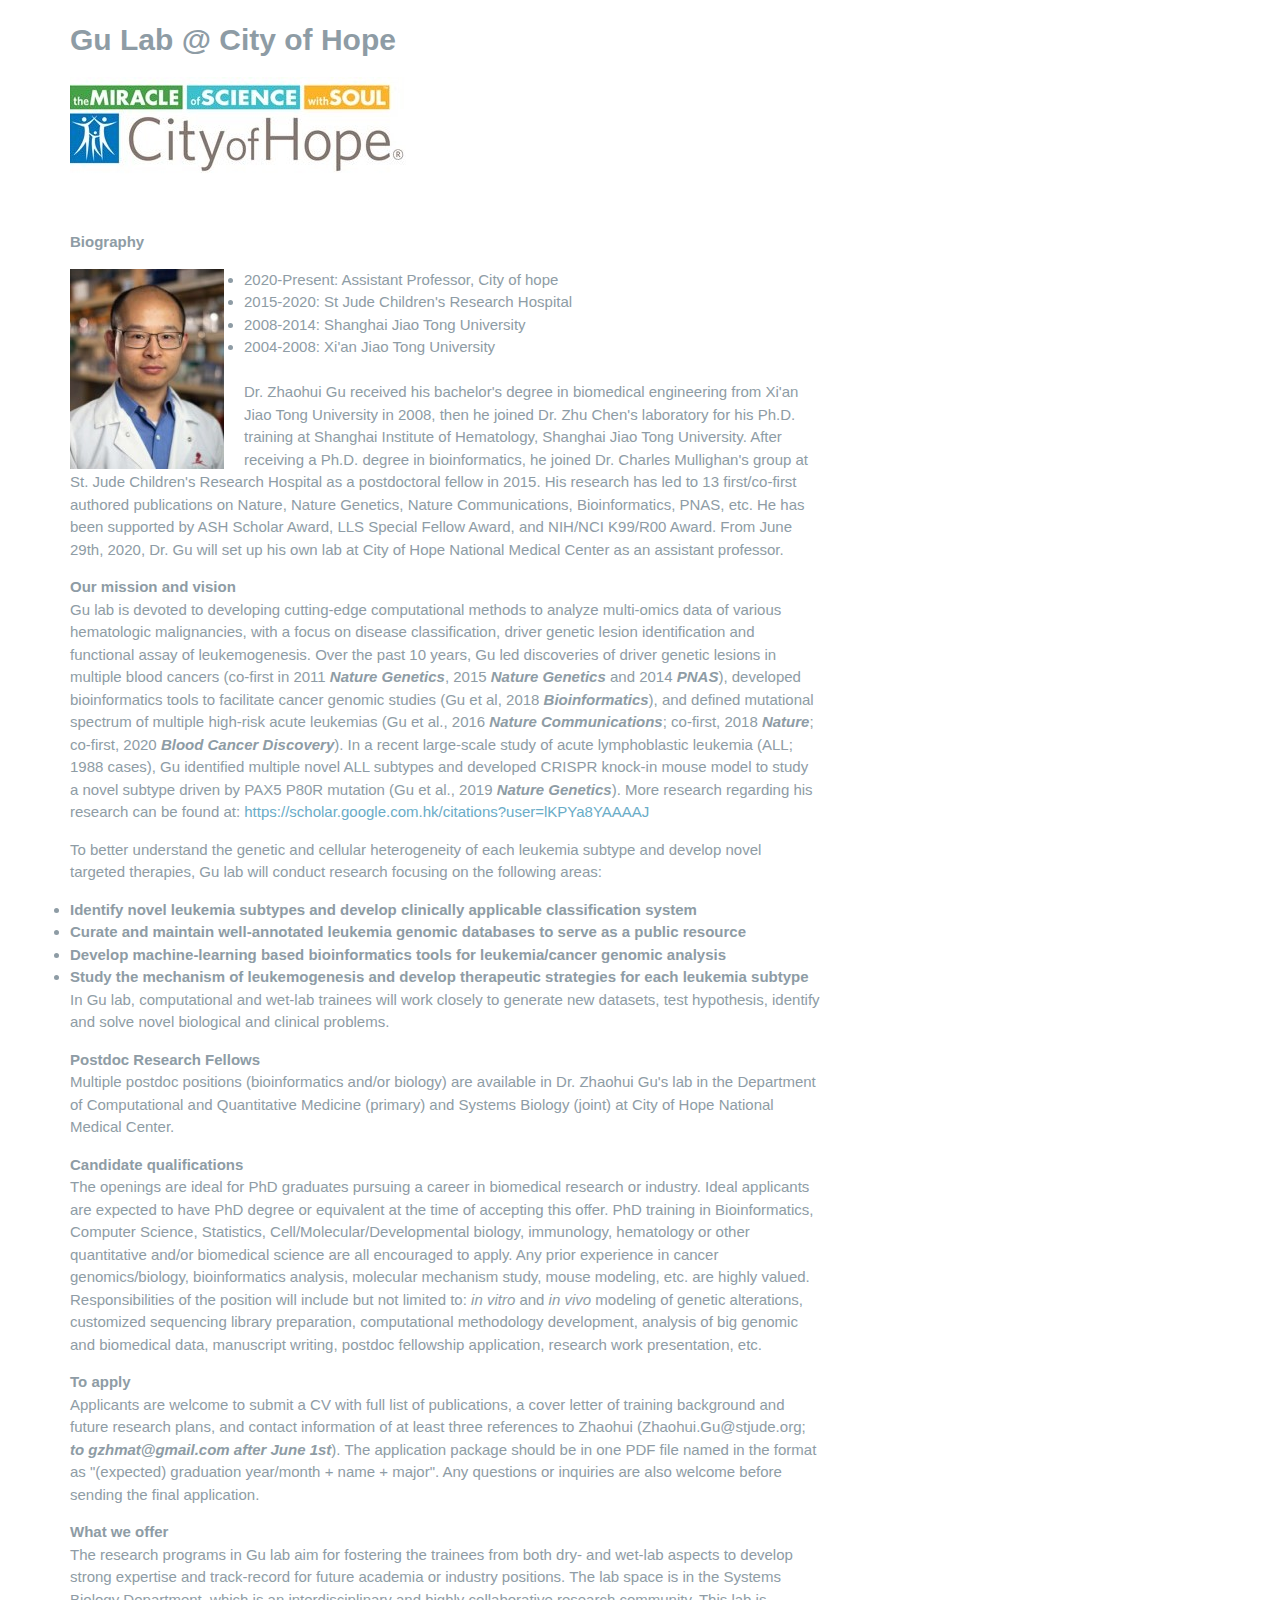
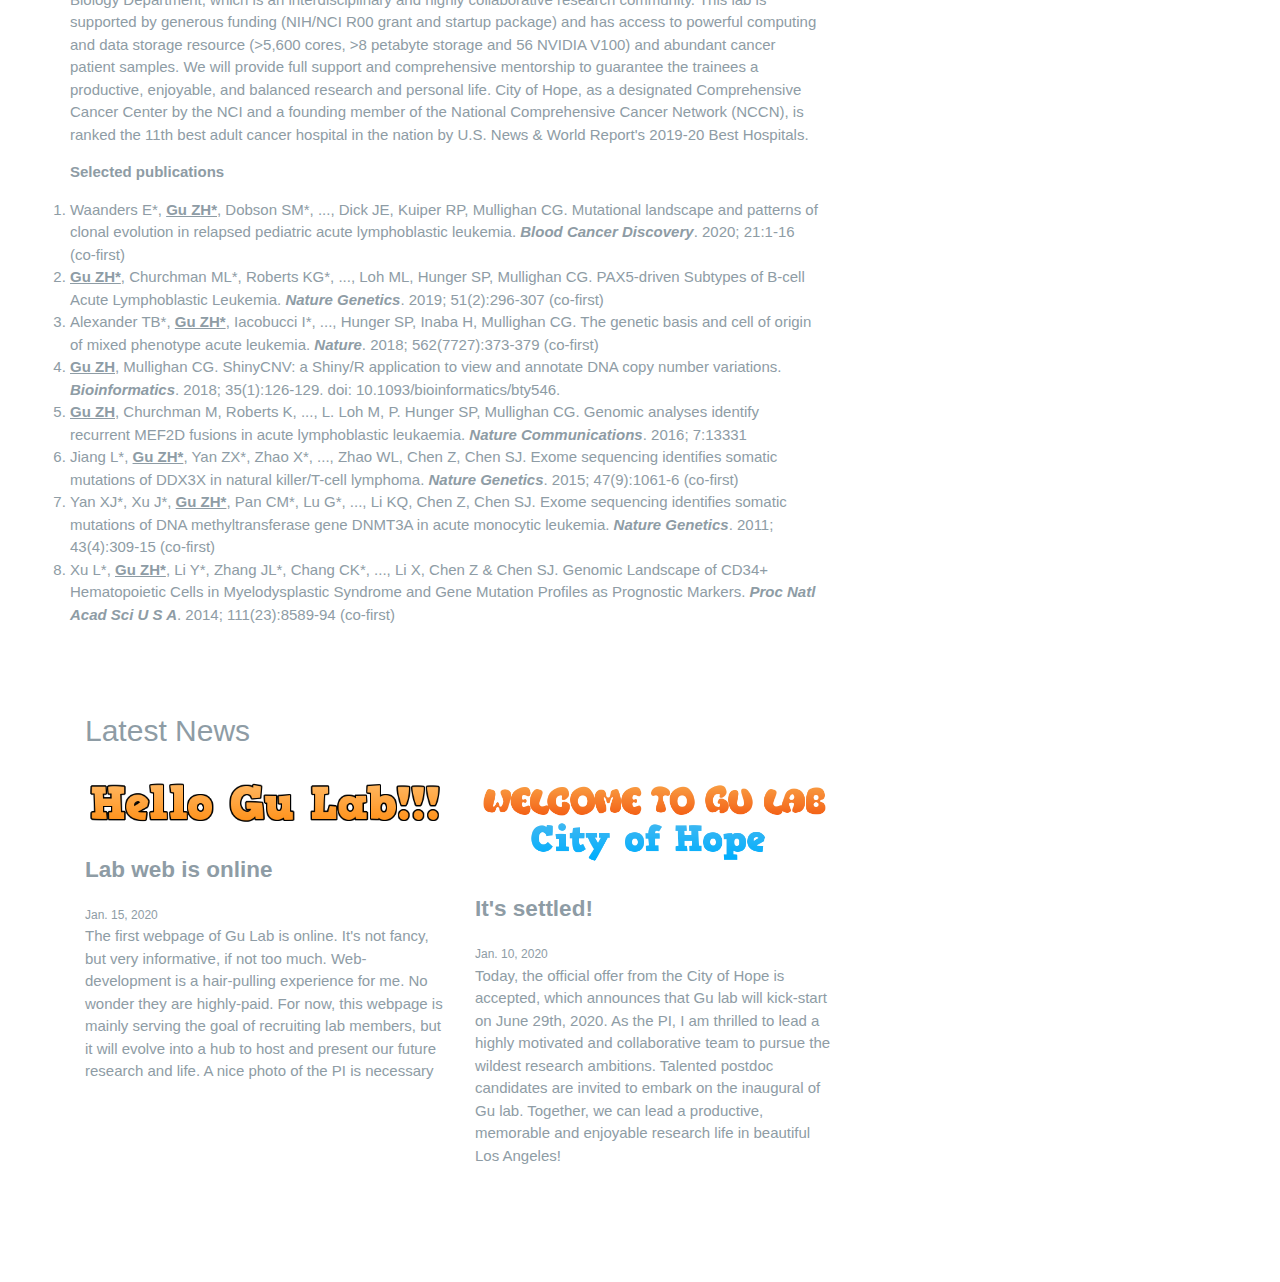
==== index.html @ c756686d "Update index.html" ====
<!DOCTYPE html>
<html lang="en">
	<head>
		<title>Gu Lab</title>
		<link href="fonts/font-awesome.min.css" rel="stylesheet" type="text/css"> 
		<!-- Loading main css file -->
		<link rel="stylesheet" href="style.css">

	</head>
	<body>
		<div class="site-content">
			<header >
				<div class="container">
						<div class="logo-type">
						<br>
							<h1 class="site-title">Gu Lab @ City of Hope</h1>
							<img src="images/city-of-hope-logo.jpg" alt="City of Hope logo" class="logo">
						</div>

						<!--<nav class="main-navigation">
							<button class="menu-toggle"><i class="fa fa-bars"></i></button>
							<ul class="menu">
								<li class="home menu-item current-menu-item"><a href="index.html"><img src="images/home-icon.png" alt="Home"></a></li>
								<li class="menu-item"><a href="research.html">Research</a></li>
								<li class="menu-item"><a href="member.html">Members</a></li>
								<li class="menu-item"><a href="software.html">Software</a></li>
								<li class="menu-item"><a href="publication.html">Publications</a></li>
								<li class="menu-item"><a href="contact.html">Contact</a></li>
							</ul>
						</nav> -->
				</div>
			</header>

			<main class="main-content">
				<div class="fullwidth-block"> <!-- Our mission and vision -->
					<div class="container">
						<div class="row">
							<div class="col-md-8">
								<p><b>Biography</b></p>
								<table>
								<img src="images/Zhaohui-photo-small.jpg" alt="ZhaohuiGu-Photo" class="piPhoto">
								<li> 2020-Present: Assistant Professor, City of hope </li>
								<li> 2015-2020: St Jude Children&apos;s Research Hospital </li>
								<li> 2008-2014: Shanghai Jiao Tong University </li>
								<li> 2004-2008: Xi&apos;an Jiao Tong University </li> <br>
								<p>Dr. Zhaohui Gu received his bachelor&apos;s degree in biomedical engineering from Xi&apos;an Jiao Tong University in 2008, then he joined Dr. Zhu Chen&apos;s laboratory for his Ph.D. training at Shanghai Institute of Hematology, Shanghai Jiao Tong University. After receiving a Ph.D. degree in bioinformatics, he joined Dr. Charles Mullighan&apos;s group at St. Jude Children&apos;s Research Hospital as a postdoctoral fellow in 2015. His research has led to 13 first/co-first authored publications on Nature, Nature Genetics, Nature Communications, Bioinformatics, PNAS, etc. He has been supported by ASH Scholar Award, LLS Special Fellow Award, and NIH/NCI K99/R00 Award. From June 29th, 2020, Dr. Gu will set up his own lab at City of Hope National Medical Center as an assistant professor.
								</p>
								<p><b>Our mission and vision</b><br>
								Gu lab is devoted to developing cutting-edge computational methods to analyze multi-omics data of various hematologic malignancies, with a focus on disease classification, driver genetic lesion identification and functional assay of leukemogenesis. Over the past 10 years, Gu led discoveries of driver genetic lesions in multiple blood cancers (co-first in 2011 <i><b>Nature Genetics</b></i>, 2015 <i><b>Nature Genetics</b></i> and 2014 <i><b>PNAS</b></i>), developed bioinformatics tools to facilitate cancer genomic studies (Gu et al, 2018 <i><b>Bioinformatics</b></i>), and defined mutational spectrum of multiple high-risk acute leukemias (Gu et al., 2016 <i><b>Nature Communications</b></i>; co-first, 2018 <i><b>Nature</b></i>; co-first, 2020 <i><b>Blood Cancer Discovery</b></i>). In a recent large-scale study of acute lymphoblastic leukemia (ALL; 1988 cases), Gu identified multiple novel ALL subtypes and developed CRISPR knock-in mouse model to study a novel subtype driven by PAX5 P80R mutation (Gu et al., 2019 <i><b>Nature Genetics</b></i>). More research regarding his research can be found at:
								<a href="https://scholar.google.com.hk/citations?user=lKPYa8YAAAAJ" target="_blank">https://scholar.google.com.hk/citations?user=lKPYa8YAAAAJ</a> 

								<p>To better understand the genetic and cellular heterogeneity of each leukemia subtype and develop novel targeted therapies, Gu lab will conduct research focusing on the following areas:
								<strong>
									<li> Identify novel leukemia subtypes and develop clinically applicable classification system </li>
									<li> Curate and maintain well-annotated leukemia genomic databases to serve as a public resource </li>
									<li> Develop machine-learning based bioinformatics tools for leukemia/cancer genomic analysis </li>
									<li> Study the mechanism of leukemogenesis and develop therapeutic strategies for each leukemia subtype </li>
								</strong>
								In Gu lab, computational and wet-lab trainees will work closely to generate new datasets, test hypothesis, identify and solve novel biological and clinical problems.
								</p>

								<p><b>Postdoc Research Fellows</b><br>
								Multiple postdoc positions (bioinformatics and/or biology) are available in Dr. Zhaohui Gu&apos;s lab in the Department of Computational and Quantitative Medicine (primary) and Systems Biology (joint) at City of Hope National Medical Center.</p>
								<p><b>Candidate qualifications</b><br>
								The openings are ideal for PhD graduates pursuing a career in biomedical research or industry. Ideal applicants are expected to have PhD degree or equivalent at the time of accepting this offer. PhD training in Bioinformatics, Computer Science, Statistics, Cell/Molecular/Developmental biology, immunology, hematology or other quantitative and/or biomedical science are all encouraged to apply. Any prior experience in cancer genomics/biology, bioinformatics analysis, molecular mechanism study, mouse modeling, etc. are highly valued. Responsibilities of the position will include but not limited to: <i>in vitro</i> and <i>in vivo</i> modeling of genetic alterations, customized sequencing library preparation, computational methodology development, analysis of big genomic and biomedical data, manuscript writing, postdoc fellowship application, research work presentation, etc.<br>

								<p><b>To apply</b><br>
								Applicants are welcome to submit a CV with full list of publications, a cover letter of training background and future research plans, and contact information of at least three references to Zhaohui (Zhaohui.Gu@stjude.org; <b><i>to gzhmat@gmail.com after June 1st</i></b>). The application package should be in one PDF file named in the format as &quot;(expected) graduation year/month + name + major&quot;. Any questions or inquiries are also welcome before sending the final application.<br>

								<p><b>What we offer</b><br>
								The research programs in Gu lab aim for fostering the trainees from both dry- and wet-lab aspects to develop strong expertise and track-record for future academia or industry positions. The lab space is in the Systems Biology Department, which is an interdisciplinary and highly collaborative research community. This lab is supported by generous funding (NIH/NCI R00 grant and startup package) and has access to powerful computing and data storage resource (&gt;5,600 cores, &gt;8 petabyte storage and 56 NVIDIA V100) and abundant cancer patient samples. We will provide full support and comprehensive mentorship to guarantee the trainees a productive, enjoyable, and balanced research and personal life.
								City of Hope, as a designated Comprehensive Cancer Center by the NCI and a founding member of the National Comprehensive Cancer Network (NCCN), is ranked the 11th best adult cancer hospital in the nation by U.S. News &amp; World Report&apos;s 2019-20 Best Hospitals.<br>
								</p>





								<p><b>Selected publications</b><br>
								<ol type="1">
								<li> Waanders E*, <b><ins>Gu ZH*</ins></b>, Dobson SM*, ..., Dick JE, Kuiper RP, Mullighan CG. Mutational landscape and patterns of clonal evolution in relapsed pediatric acute lymphoblastic leukemia. <b><i>Blood Cancer Discovery</i></b>. 2020; 21:1-16 (co-first)
								<li> <b><ins>Gu ZH*</ins></b>, Churchman ML*, Roberts KG*, ..., Loh ML, Hunger SP, Mullighan CG. PAX5-driven Subtypes of B-cell Acute Lymphoblastic Leukemia. <b><i>Nature Genetics</i></b>. 2019; 51(2):296-307 (co-first)
								<li> Alexander TB*, <b><ins>Gu ZH*</ins></b>, Iacobucci I*, ..., Hunger SP, Inaba H, Mullighan CG. The genetic basis and cell of origin of mixed phenotype acute leukemia. <b><i>Nature</i></b>. 2018; 562(7727):373-379 (co-first)
								<li> <b><ins>Gu ZH</ins></b>, Mullighan CG. ShinyCNV: a Shiny/R application to view and annotate DNA copy number variations. <b><i>Bioinformatics</i></b>. 2018; 35(1):126-129. doi: 10.1093/bioinformatics/bty546.
								<li> <b><ins>Gu ZH</ins></b>, Churchman M, Roberts K, ..., L. Loh M, P. Hunger SP, Mullighan CG. Genomic analyses identify recurrent MEF2D fusions in acute lymphoblastic leukaemia. <b><i>Nature Communications</i></b>. 2016; 7:13331
								<li> Jiang L*, <b><ins>Gu ZH*</ins></b>, Yan ZX*, Zhao X*, ..., Zhao WL, Chen Z, Chen SJ. Exome sequencing identifies somatic mutations of DDX3X in natural killer/T-cell lymphoma. <b><i>Nature Genetics</i></b>. 2015; 47(9):1061-6 (co-first)
								<li> Yan XJ*, Xu J*, <b><ins>Gu ZH*</ins></b>, Pan CM*, Lu G*, ..., Li KQ, Chen Z, Chen SJ. Exome sequencing identifies somatic mutations of DNA methyltransferase gene DNMT3A in acute monocytic leukemia. <b><i>Nature Genetics</i></b>. 2011; 43(4):309-15 (co-first)
								<li> Xu L*, <b><ins>Gu ZH*</ins></b>, Li Y*, Zhang JL*, Chang CK*, ..., Li X, Chen Z & Chen SJ. Genomic Landscape of CD34+ Hematopoietic Cells in Myelodysplastic Syndrome and Gene Mutation Profiles as Prognostic Markers. <b><i>Proc Natl Acad Sci U S A</i></b>. 2014; 111(23):8589-94 (co-first)
								</ol> <br>
								</p>

							</div>
						</div>
					</div>
				</div><!-- Our mission and vision end -->

				<div class="fullwidth-block" data-bg-color="#edf2f4"> <!-- latest News -->
					<div class="container">
						<h2 class="section-title">Latest News</h2>
						<div class="row">
							<div class="col-md-4">
								<figure class="featured-image"><img src="images/helloGuLab.png" alt=""></figure>
								<h2 class="entry-title">Lab web is online</a></h2>
								<small class="date">Jan. 15, 2020</small>
								<p>The first webpage of Gu Lab is online. It's not fancy, but very informative, if not too much. Web-development is a hair-pulling experience for me. No wonder they are highly-paid. For now, this webpage is mainly serving the goal of recruiting lab members, but it will evolve into a hub to host and present our future research and life. A nice photo of the PI is necessary</p>
							</div>
							<div class="col-md-4"> 
								<figure class="featured-image"><img src="images/welcome.png" alt=""></figure>
								<h2 class="entry-title">It's settled!</a></h2>
								<small class="date">Jan. 10, 2020</small>
								<p>Today, the official offer from the City of Hope is accepted, which announces that Gu lab will kick-start on June 29th, 2020. As the PI, I am thrilled to lead a highly motivated and collaborative team to pursue the wildest research ambitions. Talented postdoc candidates are invited to embark on the inaugural of Gu lab. Together, we can lead a productive, memorable and enjoyable research life in beautiful Los Angeles!</p>
							</div>
						</div> <!-- .row -->
					</div> <!-- .container -->
				</div> <!-- .fullwidth-block --> <!-- latest News end -->
			</main> <!-- .main-content -->
		</div>
	</body>
</html>
---- style.css ----
/*=========================================== 
 * Importing CSS Libraries
 *===========================================*/
article,
aside,
details,
figcaption,
figure,
footer,
header,
hgroup,
nav,
section,
summary {
  display: block; }

audio,
canvas,
video {
  display: inline-block; }

img.piPhoto {
  float: Left;
  margin-right: 20px;
}

audio:not([controls]) {
  display: none;
  height: 0; }

[hidden], template {
  display: none; }

html {
  background: #fff;
  color: #000;
  -webkit-text-size-adjust: 100%;
  -ms-text-size-adjust: 100%; }

html,
button,
input,
select,
textarea {
  font-family: sans-serif; }

body {
  margin: 0; }

a {
  background: transparent; }
  a:focus {
    outline: thin dotted; }
  a:hover, a:active {
    outline: 0; }

h1 {
  font-size: 2em;
  margin: 0.67em 0; }

h2 {
  font-size: 1.5em;
  margin: 0.83em 0; }

h3 {
  font-size: 1.17em;
  margin: 1em 0; }

h4 {
  font-size: 1em;
  margin: 1.33em 0; }

h5 {
  font-size: 0.83em;
  margin: 1.67em 0; }

h6 {
  font-size: 0.75em;
  margin: 2.33em 0; }

abbr[title] {
  border-bottom: 1px dotted; }

b,
strong {
  font-weight: bold; }

dfn {
  font-style: italic; }

mark {
  background: #ff0;
  color: #000; }

code,
kbd,
pre,
samp {
  font-family: monospace, serif;
  font-size: 1em; }

pre {
  white-space: pre;
  white-space: pre-wrap;
  word-wrap: break-word; }

q {
  quotes: "\201C" "\201D" "\2018" "\2019"; }

q:before,
q:after {
  content: '';
  content: none; }

small {
  font-size: 80%; }

sub,
sup {
  font-size: 75%;
  line-height: 0;
  position: relative;
  vertical-align: baseline; }

sup {
  top: -0.5em; }

sub {
  bottom: -0.25em; }

img {
  border: 0; }

svg:not(:root) {
  overflow: hidden; }

figure {
  margin: 0; }

fieldset {
  border: 1px solid #c0c0c0;
  margin: 0 2px;
  padding: 0.35em 0.625em 0.75em; }

legend {
  border: 0;
  padding: 0;
  white-space: normal; }

button,
input,
select,
textarea {
  font-family: inherit;
  font-size: 100%;
  margin: 0;
  vertical-align: baseline; }

button,
input {
  line-height: normal; }

button,
select {
  text-transform: none; }

button,
html input[type="button"],
input[type="reset"],
input[type="submit"] {
  -webkit-appearance: button;
  cursor: pointer; }

button[disabled],
input[disabled] {
  cursor: default; }

input[type="checkbox"],
input[type="radio"] {
  box-sizing: border-box;
  padding: 0; }

input[type="search"] {
  -webkit-appearance: textfield;
  box-sizing: content-box; }

input[type="search"]::-webkit-search-cancel-button,
input[type="search"]::-webkit-search-decoration {
  -webkit-appearance: none; }

button::-moz-focus-inner, input::-moz-focus-inner {
  border: 0;
  padding: 0; }

textarea {
  overflow: auto;
  vertical-align: top; }

table {
  border-collapse: collapse;
  border-spacing: 0; }

*, *:before, *:after {
  box-sizing: border-box; }

/*
 * Global Styles
 */
html {
  font-size: 15px; }

body {
  color: #8e9ca5;
  font-family: "Roboto", "Open Sans", sans-serif;
  font-weight: 300;
  line-height: 1.5; }

h1, h2, h3, h4, h5, h6 {
  font-weight: 700;
  margin: 0 0 20px;
  line-height: normal; }

hr {
  border: none;
  border-bottom: 1px solid #777; }

ul, ol {
  margin: 0;
  padding-left: 0; }

a {
  text-decoration: none;
  color: #69acc7; }

address {
  font-style: normal; }

p {
  margin-top: 0; }

form input, form textarea, form select {
  outline: none;
  border: 1px solid #ccc;
  padding: 10px;
  border-radius: 5px; }
form select {
  -webkit-appearance: none;
  -moz-appearance: none;
  appearance: none; }
form textarea {
  resize: vertical; }
form input[type="submit"], form button, form input[type="reset"] {
  border: none;
  background-color: #69acc7; }

/*
 * Reusable Components Style
 */
.button, form input[type="submit"], form button, form input[type="reset"] {
  background: #e7edf1;
  display: inline-block;
  padding: 10px 25px;
  border-radius: 5px;
  box-shadow: 0 1px 1px rgba(0, 0, 0, 0.3);
  color: #8e9ca5;
  -webkit-transition: .3s ease;
          transition: .3s ease; }
  .button.back, form input.back[type="submit"], form button.back, form input.back[type="reset"] {
    margin-bottom: 30px; }
  .button img, form input[type="submit"] img, form button img, form input[type="reset"] img {
    margin-right: 10px; }
  .button:hover, form input[type="submit"]:hover, form button:hover, form input[type="reset"]:hover {
    box-shadow: inset 0 0 100px #69acc7;
    color: white; }
  .button.white, form input.white[type="submit"], form button.white, form input.white[type="reset"] {
    background: white; }

.container {
  margin-right: auto;
  margin-left: auto;
  padding-left: 15px;
  padding-right: 15px;
  *zoom: 1; }
  .container:after {
    content: " ";
    clear: both;
    display: block;
    overflow: hidden;
    height: 0; }
  @media (min-width: 768px) {
    .container {
      width: 750px; } }
  @media (min-width: 992px) {
    .container {
      width: 970px; } }
  @media (min-width: 1200px) {
    .container {
      width: 1170px; } }

.container-fluid {
  margin-right: auto;
  margin-left: auto;
  padding-left: 15px;
  padding-right: 15px;
  *zoom: 1; }
  .container-fluid:after {
    content: " ";
    clear: both;
    display: block;
    overflow: hidden;
    height: 0; }

.row {
  margin-left: -15px;
  margin-right: -15px;
  *zoom: 1; }
  .row:after {
    content: " ";
    clear: both;
    display: block;
    overflow: hidden;
    height: 0; }

.col-xs-1, .col-sm-1, .col-md-1, .col-lg-1, .col-xs-2, .col-sm-2, .col-md-2, .col-lg-2, .col-xs-3, .col-sm-3, .col-md-3, .col-lg-3, .col-xs-4, .col-sm-4, .col-md-4, .col-lg-4, .col-xs-5, .col-sm-5, .col-md-5, .col-lg-5, .col-xs-6, .col-sm-6, .col-md-6, .col-lg-6, .col-xs-7, .col-sm-7, .col-md-7, .col-lg-7, .col-xs-8, .col-sm-8, .col-md-8, .col-lg-8, .col-xs-9, .col-sm-9, .col-md-9, .col-lg-9, .col-xs-10, .col-sm-10, .col-md-10, .col-lg-10, .col-xs-11, .col-sm-11, .col-md-11, .col-lg-11, .col-xs-12, .col-sm-12, .col-md-12, .col-lg-12 {
  position: relative;
  min-height: 1px;
  padding-left: 15px;
  padding-right: 15px; }

.col-xs-1, .col-xs-2, .col-xs-3, .col-xs-4, .col-xs-5, .col-xs-6, .col-xs-7, .col-xs-8, .col-xs-9, .col-xs-10, .col-xs-11, .col-xs-12 {
  float: left; }

.col-xs-1 {
  width: 8.3333333333%; }

.col-xs-2 {
  width: 16.6666666667%; }

.col-xs-3 {
  width: 25%; }

.col-xs-4 {
  width: 33.3333333333%; }

.col-xs-5 {
  width: 41.6666666667%; }

.col-xs-6 {
  width: 50%; }

.col-xs-7 {
  width: 58.3333333333%; }

.col-xs-8 {
  width: 66.6666666667%; }

.col-xs-9 {
  width: 75%; }

.col-xs-10 {
  width: 83.3333333333%; }

.col-xs-11 {
  width: 91.6666666667%; }

.col-xs-12 {
  width: 100%; }

.col-xs-pull-0 {
  right: auto; }

.col-xs-pull-1 {
  right: 8.3333333333%; }

.col-xs-pull-2 {
  right: 16.6666666667%; }

.col-xs-pull-3 {
  right: 25%; }

.col-xs-pull-4 {
  right: 33.3333333333%; }

.col-xs-pull-5 {
  right: 41.6666666667%; }

.col-xs-pull-6 {
  right: 50%; }

.col-xs-pull-7 {
  right: 58.3333333333%; }

.col-xs-pull-8 {
  right: 66.6666666667%; }

.col-xs-pull-9 {
  right: 75%; }

.col-xs-pull-10 {
  right: 83.3333333333%; }

.col-xs-pull-11 {
  right: 91.6666666667%; }

.col-xs-pull-12 {
  right: 100%; }

.col-xs-push-0 {
  left: auto; }

.col-xs-push-1 {
  left: 8.3333333333%; }

.col-xs-push-2 {
  left: 16.6666666667%; }

.col-xs-push-3 {
  left: 25%; }

.col-xs-push-4 {
  left: 33.3333333333%; }

.col-xs-push-5 {
  left: 41.6666666667%; }

.col-xs-push-6 {
  left: 50%; }

.col-xs-push-7 {
  left: 58.3333333333%; }

.col-xs-push-8 {
  left: 66.6666666667%; }

.col-xs-push-9 {
  left: 75%; }

.col-xs-push-10 {
  left: 83.3333333333%; }

.col-xs-push-11 {
  left: 91.6666666667%; }

.col-xs-push-12 {
  left: 100%; }

.col-xs-offset-0 {
  margin-left: 0%; }

.col-xs-offset-1 {
  margin-left: 8.3333333333%; }

.col-xs-offset-2 {
  margin-left: 16.6666666667%; }

.col-xs-offset-3 {
  margin-left: 25%; }

.col-xs-offset-4 {
  margin-left: 33.3333333333%; }

.col-xs-offset-5 {
  margin-left: 41.6666666667%; }

.col-xs-offset-6 {
  margin-left: 50%; }

.col-xs-offset-7 {
  margin-left: 58.3333333333%; }

.col-xs-offset-8 {
  margin-left: 66.6666666667%; }

.col-xs-offset-9 {
  margin-left: 75%; }

.col-xs-offset-10 {
  margin-left: 83.3333333333%; }

.col-xs-offset-11 {
  margin-left: 91.6666666667%; }

.col-xs-offset-12 {
  margin-left: 100%; }

@media (min-width: 768px) {
  .col-sm-1, .col-sm-2, .col-sm-3, .col-sm-4, .col-sm-5, .col-sm-6, .col-sm-7, .col-sm-8, .col-sm-9, .col-sm-10, .col-sm-11, .col-sm-12 {
    float: left; }

  .col-sm-1 {
    width: 8.3333333333%; }

  .col-sm-2 {
    width: 16.6666666667%; }

  .col-sm-3 {
    width: 25%; }

  .col-sm-4 {
    width: 33.3333333333%; }

  .col-sm-5 {
    width: 41.6666666667%; }

  .col-sm-6 {
    width: 50%; }

  .col-sm-7 {
    width: 58.3333333333%; }

  .col-sm-8 {
    width: 66.6666666667%; }

  .col-sm-9 {
    width: 75%; }

  .col-sm-10 {
    width: 83.3333333333%; }

  .col-sm-11 {
    width: 91.6666666667%; }

  .col-sm-12 {
    width: 100%; }

  .col-sm-pull-0 {
    right: auto; }

  .col-sm-pull-1 {
    right: 8.3333333333%; }

  .col-sm-pull-2 {
    right: 16.6666666667%; }

  .col-sm-pull-3 {
    right: 25%; }

  .col-sm-pull-4 {
    right: 33.3333333333%; }

  .col-sm-pull-5 {
    right: 41.6666666667%; }

  .col-sm-pull-6 {
    right: 50%; }

  .col-sm-pull-7 {
    right: 58.3333333333%; }

  .col-sm-pull-8 {
    right: 66.6666666667%; }

  .col-sm-pull-9 {
    right: 75%; }

  .col-sm-pull-10 {
    right: 83.3333333333%; }

  .col-sm-pull-11 {
    right: 91.6666666667%; }

  .col-sm-pull-12 {
    right: 100%; }

  .col-sm-push-0 {
    left: auto; }

  .col-sm-push-1 {
    left: 8.3333333333%; }

  .col-sm-push-2 {
    left: 16.6666666667%; }

  .col-sm-push-3 {
    left: 25%; }

  .col-sm-push-4 {
    left: 33.3333333333%; }

  .col-sm-push-5 {
    left: 41.6666666667%; }

  .col-sm-push-6 {
    left: 50%; }

  .col-sm-push-7 {
    left: 58.3333333333%; }

  .col-sm-push-8 {
    left: 66.6666666667%; }

  .col-sm-push-9 {
    left: 75%; }

  .col-sm-push-10 {
    left: 83.3333333333%; }

  .col-sm-push-11 {
    left: 91.6666666667%; }

  .col-sm-push-12 {
    left: 100%; }

  .col-sm-offset-0 {
    margin-left: 0%; }

  .col-sm-offset-1 {
    margin-left: 8.3333333333%; }

  .col-sm-offset-2 {
    margin-left: 16.6666666667%; }

  .col-sm-offset-3 {
    margin-left: 25%; }

  .col-sm-offset-4 {
    margin-left: 33.3333333333%; }

  .col-sm-offset-5 {
    margin-left: 41.6666666667%; }

  .col-sm-offset-6 {
    margin-left: 50%; }

  .col-sm-offset-7 {
    margin-left: 58.3333333333%; }

  .col-sm-offset-8 {
    margin-left: 66.6666666667%; }

  .col-sm-offset-9 {
    margin-left: 75%; }

  .col-sm-offset-10 {
    margin-left: 83.3333333333%; }

  .col-sm-offset-11 {
    margin-left: 91.6666666667%; }

  .col-sm-offset-12 {
    margin-left: 100%; } }
@media (min-width: 992px) {
  .col-md-1, .col-md-2, .col-md-3, .col-md-4, .col-md-5, .col-md-6, .col-md-7, .col-md-8, .col-md-9, .col-md-10, .col-md-11, .col-md-12 {
    float: left; }

  .col-md-1 {
    width: 8.3333333333%; }

  .col-md-2 {
    width: 16.6666666667%; }

  .col-md-3 {
    width: 25%; }

  .col-md-4 {
    width: 33.3333333333%; }

  .col-md-5 {
    width: 41.6666666667%; }

  .col-md-6 {
    width: 50%; }

  .col-md-7 {
    width: 58.3333333333%; }

  .col-md-8 {
    width: 66.6666666667%; }

  .col-md-9 {
    width: 75%; }

  .col-md-10 {
    width: 83.3333333333%; }

  .col-md-11 {
    width: 91.6666666667%; }

  .col-md-12 {
    width: 100%; }

  .col-md-pull-0 {
    right: auto; }

  .col-md-pull-1 {
    right: 8.3333333333%; }

  .col-md-pull-2 {
    right: 16.6666666667%; }

  .col-md-pull-3 {
    right: 25%; }

  .col-md-pull-4 {
    right: 33.3333333333%; }

  .col-md-pull-5 {
    right: 41.6666666667%; }

  .col-md-pull-6 {
    right: 50%; }

  .col-md-pull-7 {
    right: 58.3333333333%; }

  .col-md-pull-8 {
    right: 66.6666666667%; }

  .col-md-pull-9 {
    right: 75%; }

  .col-md-pull-10 {
    right: 83.3333333333%; }

  .col-md-pull-11 {
    right: 91.6666666667%; }

  .col-md-pull-12 {
    right: 100%; }

  .col-md-push-0 {
    left: auto; }

  .col-md-push-1 {
    left: 8.3333333333%; }

  .col-md-push-2 {
    left: 16.6666666667%; }

  .col-md-push-3 {
    left: 25%; }

  .col-md-push-4 {
    left: 33.3333333333%; }

  .col-md-push-5 {
    left: 41.6666666667%; }

  .col-md-push-6 {
    left: 50%; }

  .col-md-push-7 {
    left: 58.3333333333%; }

  .col-md-push-8 {
    left: 66.6666666667%; }

  .col-md-push-9 {
    left: 75%; }

  .col-md-push-10 {
    left: 83.3333333333%; }

  .col-md-push-11 {
    left: 91.6666666667%; }

  .col-md-push-12 {
    left: 100%; }

  .col-md-offset-0 {
    margin-left: 0%; }

  .col-md-offset-1 {
    margin-left: 8.3333333333%; }

  .col-md-offset-2 {
    margin-left: 16.6666666667%; }

  .col-md-offset-3 {
    margin-left: 25%; }

  .col-md-offset-4 {
    margin-left: 33.3333333333%; }

  .col-md-offset-5 {
    margin-left: 41.6666666667%; }

  .col-md-offset-6 {
    margin-left: 50%; }

  .col-md-offset-7 {
    margin-left: 58.3333333333%; }

  .col-md-offset-8 {
    margin-left: 66.6666666667%; }

  .col-md-offset-9 {
    margin-left: 75%; }

  .col-md-offset-10 {
    margin-left: 83.3333333333%; }

  .col-md-offset-11 {
    margin-left: 91.6666666667%; }

  .col-md-offset-12 {
    margin-left: 100%; } }
@media (min-width: 1200px) {
  .col-lg-1, .col-lg-2, .col-lg-3, .col-lg-4, .col-lg-5, .col-lg-6, .col-lg-7, .col-lg-8, .col-lg-9, .col-lg-10, .col-lg-11, .col-lg-12 {
    float: left; }

  .col-lg-1 {
    width: 8.3333333333%; }

  .col-lg-2 {
    width: 16.6666666667%; }

  .col-lg-3 {
    width: 25%; }

  .col-lg-4 {
    width: 33.3333333333%; }

  .col-lg-5 {
    width: 41.6666666667%; }

  .col-lg-6 {
    width: 50%; }

  .col-lg-7 {
    width: 58.3333333333%; }

  .col-lg-8 {
    width: 66.6666666667%; }

  .col-lg-9 {
    width: 75%; }

  .col-lg-10 {
    width: 83.3333333333%; }

  .col-lg-11 {
    width: 91.6666666667%; }

  .col-lg-12 {
    width: 100%; }

  .col-lg-pull-0 {
    right: auto; }

  .col-lg-pull-1 {
    right: 8.3333333333%; }

  .col-lg-pull-2 {
    right: 16.6666666667%; }

  .col-lg-pull-3 {
    right: 25%; }

  .col-lg-pull-4 {
    right: 33.3333333333%; }

  .col-lg-pull-5 {
    right: 41.6666666667%; }

  .col-lg-pull-6 {
    right: 50%; }

  .col-lg-pull-7 {
    right: 58.3333333333%; }

  .col-lg-pull-8 {
    right: 66.6666666667%; }

  .col-lg-pull-9 {
    right: 75%; }

  .col-lg-pull-10 {
    right: 83.3333333333%; }

  .col-lg-pull-11 {
    right: 91.6666666667%; }

  .col-lg-pull-12 {
    right: 100%; }

  .col-lg-push-0 {
    left: auto; }

  .col-lg-push-1 {
    left: 8.3333333333%; }

  .col-lg-push-2 {
    left: 16.6666666667%; }

  .col-lg-push-3 {
    left: 25%; }

  .col-lg-push-4 {
    left: 33.3333333333%; }

  .col-lg-push-5 {
    left: 41.6666666667%; }

  .col-lg-push-6 {
    left: 50%; }

  .col-lg-push-7 {
    left: 58.3333333333%; }

  .col-lg-push-8 {
    left: 66.6666666667%; }

  .col-lg-push-9 {
    left: 75%; }

  .col-lg-push-10 {
    left: 83.3333333333%; }

  .col-lg-push-11 {
    left: 91.6666666667%; }

  .col-lg-push-12 {
    left: 100%; }

  .col-lg-offset-0 {
    margin-left: 0%; }

  .col-lg-offset-1 {
    margin-left: 8.3333333333%; }

  .col-lg-offset-2 {
    margin-left: 16.6666666667%; }

  .col-lg-offset-3 {
    margin-left: 25%; }

  .col-lg-offset-4 {
    margin-left: 33.3333333333%; }

  .col-lg-offset-5 {
    margin-left: 41.6666666667%; }

  .col-lg-offset-6 {
    margin-left: 50%; }

  .col-lg-offset-7 {
    margin-left: 58.3333333333%; }

  .col-lg-offset-8 {
    margin-left: 66.6666666667%; }

  .col-lg-offset-9 {
    margin-left: 75%; }

  .col-lg-offset-10 {
    margin-left: 83.3333333333%; }

  .col-lg-offset-11 {
    margin-left: 91.6666666667%; }

  .col-lg-offset-12 {
    margin-left: 100%; } }
@-ms-viewport {
  width: device-width; }
.visible-xs, .visible-sm, .visible-md, .visible-lg {
  display: none !important; }

.visible-xs-block,
.visible-xs-inline,
.visible-xs-inline-block,
.visible-sm-block,
.visible-sm-inline,
.visible-sm-inline-block,
.visible-md-block,
.visible-md-inline,
.visible-md-inline-block,
.visible-lg-block,
.visible-lg-inline,
.visible-lg-inline-block {
  display: none !important; }

@media (max-width: 767px) {
  .visible-xs {
    display: block !important; }

  table.visible-xs {
    display: table; }

  tr.visible-xs {
    display: table-row !important; }

  th.visible-xs,
  td.visible-xs {
    display: table-cell !important; } }
@media (max-width: 767px) {
  .visible-xs-block {
    display: block !important; } }

@media (max-width: 767px) {
  .visible-xs-inline {
    display: inline !important; } }

@media (max-width: 767px) {
  .visible-xs-inline-block {
    display: inline-block !important; } }

@media (min-width: 768px) and (max-width: 991px) {
  .visible-sm {
    display: block !important; }

  table.visible-sm {
    display: table; }

  tr.visible-sm {
    display: table-row !important; }

  th.visible-sm,
  td.visible-sm {
    display: table-cell !important; } }
@media (min-width: 768px) and (max-width: 991px) {
  .visible-sm-block {
    display: block !important; } }

@media (min-width: 768px) and (max-width: 991px) {
  .visible-sm-inline {
    display: inline !important; } }

@media (min-width: 768px) and (max-width: 991px) {
  .visible-sm-inline-block {
    display: inline-block !important; } }

@media (min-width: 992px) and (max-width: 1199px) {
  .visible-md {
    display: block !important; }

  table.visible-md {
    display: table; }

  tr.visible-md {
    display: table-row !important; }

  th.visible-md,
  td.visible-md {
    display: table-cell !important; } }
@media (min-width: 992px) and (max-width: 1199px) {
  .visible-md-block {
    display: block !important; } }

@media (min-width: 992px) and (max-width: 1199px) {
  .visible-md-inline {
    display: inline !important; } }

@media (min-width: 992px) and (max-width: 1199px) {
  .visible-md-inline-block {
    display: inline-block !important; } }

@media (min-width: 1200px) {
  .visible-lg {
    display: block !important; }

  table.visible-lg {
    display: table; }

  tr.visible-lg {
    display: table-row !important; }

  th.visible-lg,
  td.visible-lg {
    display: table-cell !important; } }
@media (min-width: 1200px) {
  .visible-lg-block {
    display: block !important; } }

@media (min-width: 1200px) {
  .visible-lg-inline {
    display: inline !important; } }

@media (min-width: 1200px) {
  .visible-lg-inline-block {
    display: inline-block !important; } }

@media (max-width: 767px) {
  .hidden-xs {
    display: none !important; } }
@media (min-width: 768px) and (max-width: 991px) {
  .hidden-sm {
    display: none !important; } }
@media (min-width: 992px) and (max-width: 1199px) {
  .hidden-md {
    display: none !important; } }
@media (min-width: 1200px) {
  .hidden-lg {
    display: none !important; } }
.visible-print {
  display: none !important; }

@media print {
  .visible-print {
    display: block !important; }

  table.visible-print {
    display: table; }

  tr.visible-print {
    display: table-row !important; }

  th.visible-print,
  td.visible-print {
    display: table-cell !important; } }
.visible-print-block {
  display: none !important; }
  @media print {
    .visible-print-block {
      display: block !important; } }

.visible-print-inline {
  display: none !important; }
  @media print {
    .visible-print-inline {
      display: inline !important; } }

.visible-print-inline-block {
  display: none !important; }
  @media print {
    .visible-print-inline-block {
      display: inline-block !important; } }

@media print {
  .hidden-print {
    display: none !important; } }
/*
 * Header Styles
 */
.site-header {
  position: relative;
  z-index: 9; }
  .site-header.collapsed-nav {
    position: absolute;
    top: 50px;
    width: 100%;
    left: 0; }

.header-bar {
  *zoom: 1;
  background: white;
  border-radius: 5px; }
  .header-bar:after {
    content: " ";
    clear: both;
    display: block;
    overflow: hidden;
    height: 0; }

.branding {
  float: left;
  padding: 15px; }
  .branding .logo, .branding .logo-type {
    display: inline-block;
    vertical-align: middle; }
  .branding .logo {
    margin-right: 10px; }
  .branding .logo-type .site-title {
    margin: 0 0 5px;
    font-size: 16px;
    font-size: 1.0666666667em; }
  .branding .logo-type .site-description {
    font-size: 12px;
    font-size: 0.8em; }

.main-navigation {
  *zoom: 1;
  float: right; }
  .main-navigation:after {
    content: " ";
    clear: both;
    display: block;
    overflow: hidden;
    height: 0; }
  .main-navigation .menu-toggle {
    display: inline-block;
    vertical-align: middle;
    background: none;
    border: none;
    font-size: 20px;
    font-size: 1.3333333333em;
    color: #8e9ca5;
    outline: none;
    display: none;
    padding: 20px; }
    .main-navigation .menu-toggle:hover, .main-navigation .menu-toggle:active {
      color: #69acc7; }
    @media screen and (max-width: 990px) {
      .main-navigation .menu-toggle {
        display: block; } }
  .main-navigation .menu {
    list-style: none;
    display: inline-block;
    vertical-align: middle;
    *zoom: 1; }
    .main-navigation .menu:after {
      content: " ";
      clear: both;
      display: block;
      overflow: hidden;
      height: 0; }
    @media screen and (max-width: 990px) {
      .main-navigation .menu {
        display: none; } }
    .main-navigation .menu .menu-item {
      float: left; }
      .main-navigation .menu .menu-item.home a {
        padding: 28px 30px 31px; }
      .main-navigation .menu .menu-item a {
        font-size: 13px;
        font-size: 0.8666666667em;
        text-transform: uppercase;
        font-weight: 400;
        padding: 32px 20px;
        display: block;
        color: #8e9ca5;
        -webkit-transition: .3s ease;
                transition: .3s ease;
        border-bottom: 2px solid transparent;
        line-height: normal; }
      .main-navigation .menu .menu-item.current-menu-item a, .main-navigation .menu .menu-item:hover a {
        color: #69acc7;
        border-bottom: 2px solid #69acc7; }

.mobile-navigation {
  padding: 30px;
  clear: both;
  display: none; }
  @media screen and (min-width: 991px) {
    .mobile-navigation {
      display: none !important; } }
  .mobile-navigation .menu {
    border-radius: 5px;
    background: #edf2f4;
    list-style: none; }
    .mobile-navigation .menu a {
      color: #8e9ca5;
      padding: 15px 20px;
      display: block;
      text-align: center;
      text-transform: uppercase;
      -webkit-transition: .3s ease;
              transition: .3s ease; }
      .mobile-navigation .menu a:hover, .mobile-navigation .menu a:active {
        background: #c6dfea;
        color: white; }
    .mobile-navigation .menu .menu-item {
      border-bottom: 1px solid white; }
      .mobile-navigation .menu .menu-item:last-child {
        border-bottom: none; }

.hero {
  *zoom: 1;
  position: relative; }
  .hero:after {
    content: " ";
    clear: both;
    display: block;
    overflow: hidden;
    height: 0; }
  .hero .slides {
    list-style: none;
    *zoom: 1; }
    .hero .slides:after {
      content: " ";
      clear: both;
      display: block;
      overflow: hidden;
      height: 0; }
    .hero .slides li {
      width: 100%;
      margin-right: -100%;
      float: left;
      min-height: 720px;
      padding-bottom: 100px;
      background-size: cover; }
  .hero .slide-content {
    text-align: center;
    padding-top: 300px;
    color: white;
    width: 80%;
    margin: 0 auto; }
    .hero .slide-content .slide-title {
      font-size: 60px;
      font-size: 4em;
      font-weight: 300; }
    .hero .slide-content p {
      font-size: 24px;
      font-size: 1.6em; }
    .hero .slide-content .button, .hero .slide-content form input[type="submit"], form .hero .slide-content input[type="submit"], .hero .slide-content form button, form .hero .slide-content button, .hero .slide-content form input[type="reset"], form .hero .slide-content input[type="reset"] {
      font-size: 20px;
      font-size: 1.3333333333em; }
  .hero .flex-control-nav {
    position: absolute;
    bottom: 0;
    width: 100%;
    left: 0;
    z-index: 8;
    text-align: center; }
    .hero .flex-control-nav li {
      display: inline-block;
      margin: 30px 5px; }
      .hero .flex-control-nav li a {
        width: 25px;
        height: 25px;
        background: white;
        border-radius: 50%;
        display: block;
        overflow: hidden;
        text-indent: -9999px;
        position: relative;
        cursor: pointer; }
        .hero .flex-control-nav li a:before {
          content: " ";
          width: 17px;
          height: 17px;
          position: absolute;
          left: 0;
          right: 0;
          top: 0;
          bottom: 0;
          margin: auto;
          background: #69acc7;
          border-radius: 50%;
          opacity: 0;
          -webkit-transition: .3s ease;
                  transition: .3s ease;
          -webkit-transform: scale(0);
              -ms-transform: scale(0);
                  transform: scale(0); }
        .hero .flex-control-nav li a.flex-active:before, .hero .flex-control-nav li a:hover:before {
          opacity: 1;
          -webkit-transform: scale(1);
              -ms-transform: scale(1);
                  transform: scale(1); }

.page-head {
  background-size: cover;
  padding: 50px 0;
  text-align: center;
  color: white; }
  .page-head .page-title {
    font-size: 60px;
    font-size: 4em;
    font-weight: 300;
    margin: 0 0 10px; }
  .page-head small {
    font-size: 18px;
    font-size: 1.2em; }

.fullwidth-block {
  padding: 50px 0; }

.section-title {
  font-size: 30px;
  font-size: 2em;
  font-weight: 300;
  margin-bottom: 30px; }

.feature {
  margin-bottom: 30px;
  text-align: center;
  border: 1px solid #e1e8ec;
  border-radius: 10px;
  padding: 30px;
  box-shadow: 0 1px 1px rgba(0, 0, 0, 0.1); }
  .feature .feature-image {
    margin-bottom: 20px; }
  .feature .feature-title {
    font-size: 30px;
    font-size: 2em;
    font-weight: 300; }
  .feature p {
    font-size: 16px;
    font-size: 1.0666666667em;
    margin-bottom: 30px; }

.post {
  position: relative;
  margin-bottom: 30px; }
  .post .featured-image {
    margin-bottom: 20px; }
    .post .featured-image img {
      max-width: 100%;
      border-radius: 5px;
      width: 100%;
      height: auto;
      display: block; }
  .post .entry-title {
    font-size: 24px;
    font-size: 1.6em;
    font-weight: 300;
    margin: 0 0 10px; }
  .post .date {
    display: block;
    margin-bottom: 30px;
    font-size: 11px;
    font-size: 0.7333333333em; }
  .post:after {
    content: " ";
    display: block;
    margin-top: 30px;
    width: 22px;
    height: 11px;
    background: url(images/arrow-long.png); }

.cta {
  text-align: center;
  color: white; }
  .cta .cta-title {
    font-size: 60px;
    font-size: 4em;
    font-weight: 300; }
  .cta p {
    font-size: 24px;
    font-size: 1.6em; }
  .cta .button, .cta form input[type="submit"], form .cta input[type="submit"], .cta form button, form .cta button, .cta form input[type="reset"], form .cta input[type="reset"] {
    font-size: 18px;
    font-size: 1.2em; }

.subscribe-form {
  display: table;
  margin: 0 auto; }
  .subscribe-form h2 {
    font-size: 24px;
    font-size: 1.6em;
    font-weight: 300;
    display: inline-block;
    vertical-align: middle;
    margin: 0 20px 0 0; }
  .subscribe-form form {
    display: inline-block;
    vertical-align: middle;
    position: relative; }
    .subscribe-form form input[type="text"], .subscribe-form form input[type="email"] {
      width: 500px;
      max-width: 100%;
      padding: 20px 100px 20px 20px; }
      .subscribe-form form input[type="text"]:hover, .subscribe-form form input[type="text"]:focus, .subscribe-form form input[type="email"]:hover, .subscribe-form form input[type="email"]:focus {
        border-color: #69acc7; }
    .subscribe-form form input[type="submit"] {
      position: absolute;
      top: 0px;
      bottom: 0px;
      right: 0px;
      background: -webkit-linear-gradient(#69c7b7, #69acc6);
      background: linear-gradient(#69c7b7, #69acc6);
      color: white;
      box-shadow: none;
      border-top-left-radius: 0;
      border-bottom-left-radius: 0;
      border: none;
      -webkit-transition: .3s ease;
              transition: .3s ease; }
      .subscribe-form form input[type="submit"]:hover {
        box-shadow: inset 0 0 0 200px #69c7b7; }

.team {
  text-align: center;
  margin-bottom: 30px; }
  .team .team-image {
    width: 160px;
    height: 160px;
    border-radius: 50%;
    display: inline-block;
    margin-bottom: 10px; }
  .team .team-name {
    font-size: 16px;
    font-size: 1.0666666667em;
    font-weight: 400; }
  .team .social-links a {
    background: white;
    border: none;
    box-shadow: 0 1px 1px rgba(0, 0, 0, 0.2); }

.checked-box {
  border: 1px solid #edf2f4;
  padding: 30px;
  border-radius: 3px;
  box-shadow: 0 1px 2px rgba(0, 0, 0, 0.1);
  margin-bottom: 30px;
  padding-left: 70px;
  position: relative; }
  .checked-box:before {
    content: "\f00c";
    font-family: "FontAwesome";
    width: 30px;
    height: 30px;
    border-radius: 50%;
    border: 1px solid #edf2f4;
    display: block;
    position: absolute;
    left: 20px;
    top: 30px;
    color: #69acc7;
    text-align: center;
    line-height: 2; }
  .checked-box h3 {
    font-weight: 300;
    color: #69acc7;
    margin-bottom: 10px; }

ol.circle {
  list-style: none;
  counter-reset: circled; }
  ol.circle li {
    padding-left: 90px;
    position: relative;
    min-height: 70px;
    margin-bottom: 30px; }
    ol.circle li:before {
      counter-increment: circled;
      content: counter(circled);
      width: 70px;
      height: 70px;
      border: 4px solid #69acc7;
      display: block;
      border-radius: 50%;
      text-align: center;
      line-height: 2;
      font-size: 30px;
      font-size: 2em;
      font-weight: 400;
      position: absolute;
      top: 0;
      left: 0;
      color: #69acc7; }
    ol.circle li h3 {
      font-size: 16px;
      font-size: 1.0666666667em;
      font-weight: 400;
      color: #69acc7;
      margin-bottom: 10px; }

.testimonial-list {
  list-style: none; }
  .testimonial-list li {
    padding-left: 40px;
    position: relative;
    margin-bottom: 30px; }
    .testimonial-list li:before {
      content: " ";
      width: 21px;
      height: 18px;
      background: url(images/quote.png) no-repeat;
      display: block;
      position: absolute;
      top: 0;
      left: 0; }
    .testimonial-list li blockquote {
      margin: 0; }
      .testimonial-list li blockquote p {
        font-size: 15px;
        font-size: 1em;
        font-style: italic; }
      .testimonial-list li blockquote cite {
        font-weight: 400;
        font-style: normal; }

.boxed-icon {
  border-radius: 5px;
  border: 1px solid #edf2f4;
  box-shadow: 0 1px 2px rgba(0, 0, 0, 0.1);
  padding: 30px 30px 30px 170px;
  position: relative;
  margin-bottom: 30px; }
  @media screen and (max-width: 640px) {
    .boxed-icon {
      padding-left: 30px; } }
  .boxed-icon .icon {
    position: absolute;
    left: 30px;
    top: 30px; }
    @media screen and (max-width: 640px) {
      .boxed-icon .icon {
        position: relative;
        left: 0;
        top: 0;
        margin: 0 auto 20px;
        display: block;
        text-align: center; } }
  .boxed-icon h3 {
    font-weight: 300;
    font-size: 30px;
    font-size: 2em; }

.project-list {
  margin: 0 -15px; }
  .project-list .project {
    float: left;
    width: 33.3333%;
    padding: 0 15px;
    text-align: center;
    margin-bottom: 30px; }
    .project-list .project:nth-child(3n+1) {
      clear: both; }
    @media screen and (max-width: 990px) {
      .project-list .project {
        width: 50%; }
        .project-list .project:nth-child(3n+1) {
          clear: none; }
        .project-list .project:nth-child(2n+1) {
          clear: both; } }
    @media screen and (max-width: 480px) {
      .project-list .project {
        width: 100%; }
        .project-list .project:nth-child(2n+1) {
          clear: none; } }
    .project-list .project .project-content {
      border: 1px solid #dde7ea;
      border-radius: 5px;
      padding: 20px;
      box-shadow: 0 1px 2px rgba(0, 0, 0, 0.1); }
    .project-list .project .project-image {
      margin-bottom: 20px; }
      .project-list .project .project-image img {
        display: block;
        max-width: 100%;
        width: 100%;
        height: auto; }
    .project-list .project .project-title {
      font-size: 18px;
      font-size: 1.2em;
      font-weight: 300; }

figure {
  margin-bottom: 30px; }
  figure img {
    display: block;
    max-width: 100%;
    height: auto;
    border-radius: 5px; }

.project-info {
  list-style: none;
  margin-bottom: 30px; }
  .project-info li {
    padding: 10px 0;
    border-bottom: 1px solid #edf2f4; }
    .project-info li:last-child {
      border-bottom: none; }

.map {
  min-height: 300px;
  margin-bottom: 30px;
  border-radius: 5px;
  overflow: hidden; }

.boxed-content {
  border: 1px solid #dde7ea;
  padding: 20px;
  margin-bottom: 30px; }

.contact-form input:not([type="submit"]), .contact-form textarea {
  width: 100%; }
.contact-form textarea {
  min-height: 150px; }
.contact-form input[type="submit"] {
  background: -webkit-linear-gradient(#69c7b7, #69acc6);
  background: linear-gradient(#69c7b7, #69acc6);
  color: white; }
.contact-form .text-right {
  text-align: right; }

/*
 * Footer Styles
 */
.site-footer {
  padding: 50px 0; }

.widget {
  margin-bottom: 30px; }
  .widget .widget-title {
    font-size: 19px;
    font-size: 1.2666666667em;
    font-weight: 300;
    margin-bottom: 20px; }
  .widget address {
    margin: 20px 0; }

.social-links a {
  width: 40px;
  height: 40px;
  border-radius: 50%;
  border: 1px solid #cddbe1;
  text-align: center;
  color: #69acc7;
  display: inline-block;
  padding-top: 8px;
  -webkit-transition: .3s ease;
          transition: .3s ease; }
  .social-links a:hover {
    background: #69acc7;
    border-color: #69acc7;
    color: white; }

.arrow-list {
  list-style: none;
  list-style-image: url(images/arrow.png);
  margin-left: 20px;
  margin-bottom: 30px; }
  .arrow-list li {
    padding: 10px 0 10px 10px; }
    .arrow-list li a {
      color: #8e9ca5;
      -webkit-transition: .3s ease;
              transition: .3s ease; }
      .arrow-list li a:hover {
        color: #69acc7; }
  .arrow-list.has-border li {
    border-bottom: 1px solid #edf2f4; }
    .arrow-list.has-border li:last-child {
      border-bottom: none; }
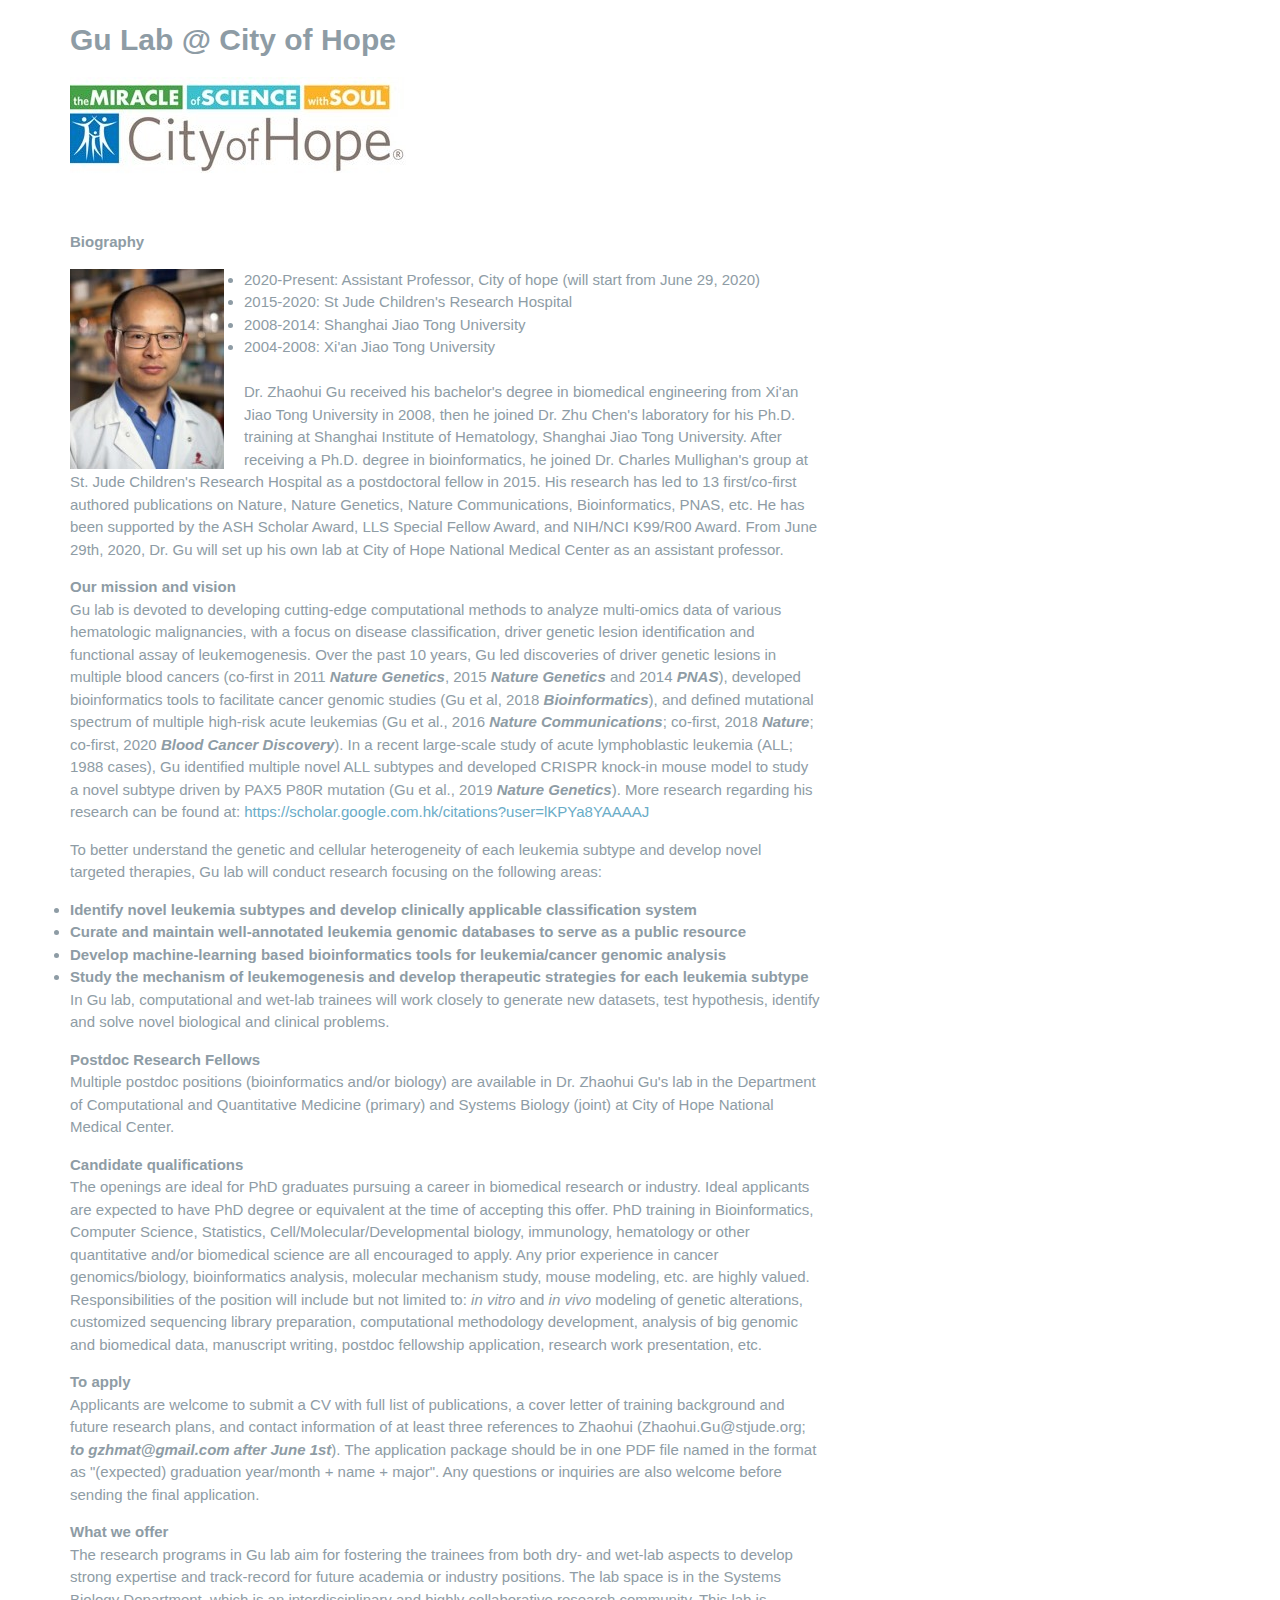
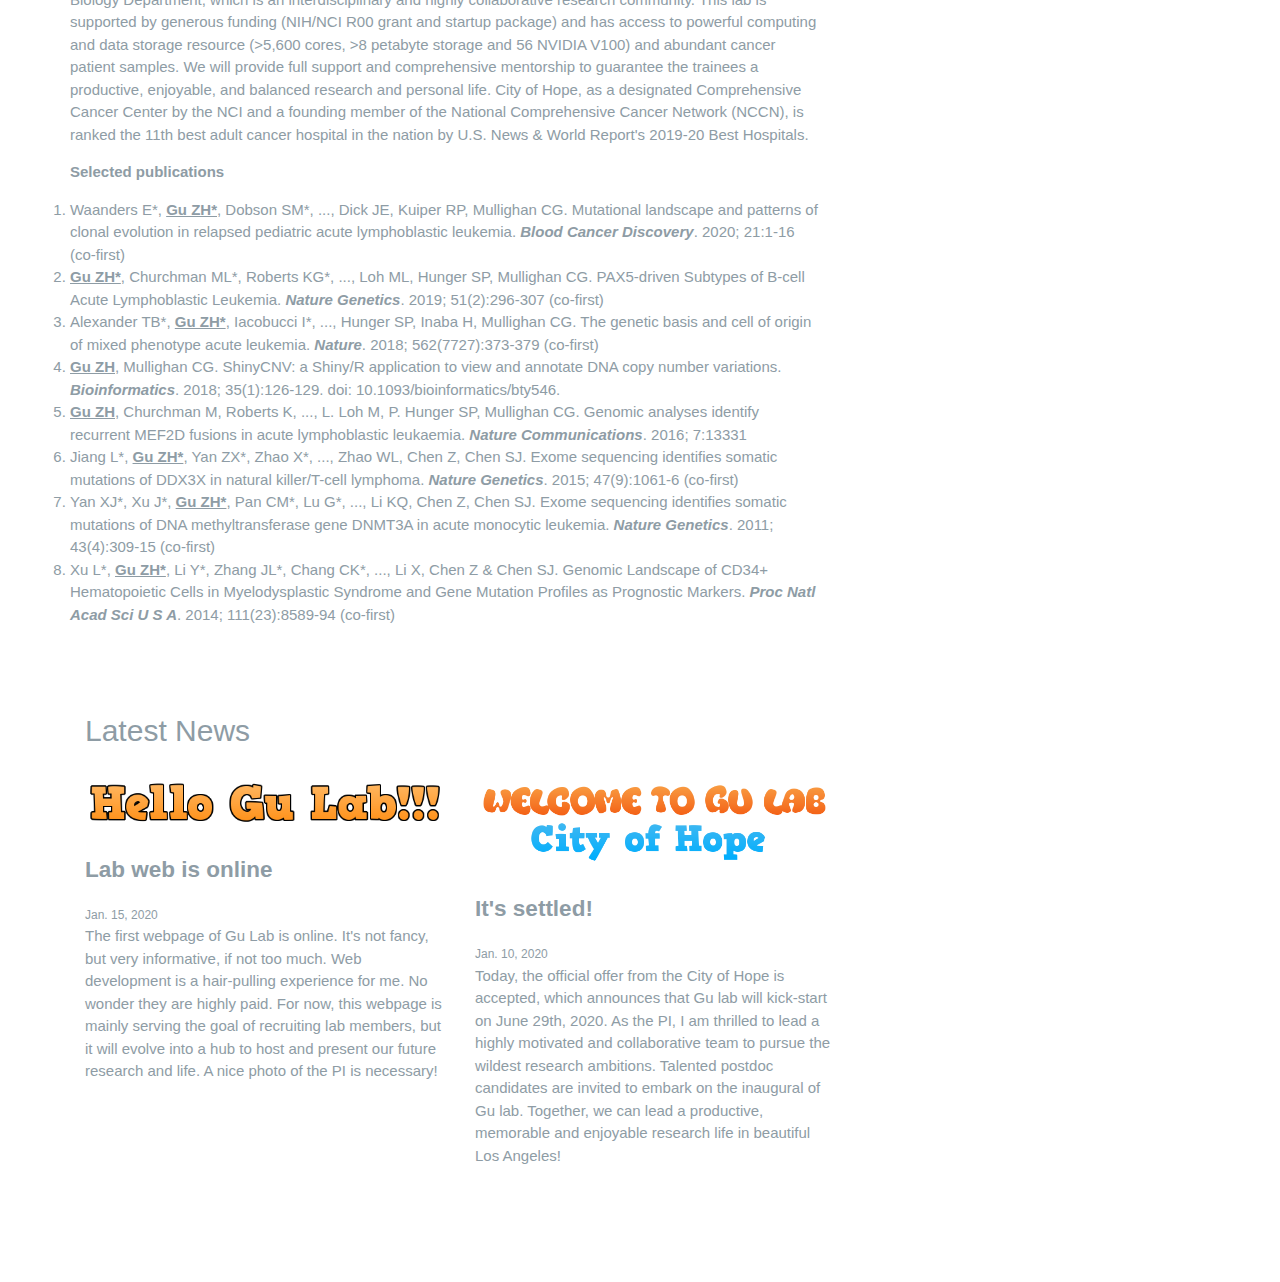
==== commit 1b85ef18: "Update index.html" ====
--- a/index.html
+++ b/index.html
@@ -39,11 +39,11 @@
 								<p><b>Biography</b></p>
 								<table>
 								<img src="images/Zhaohui-photo-small.jpg" alt="ZhaohuiGu-Photo" class="piPhoto">
-								<li> 2020-Present: Assistant Professor, City of hope </li>
+								<li> 2020-Present: Assistant Professor, City of hope (will start from June 29, 2020) </li>
 								<li> 2015-2020: St Jude Children&apos;s Research Hospital </li>
 								<li> 2008-2014: Shanghai Jiao Tong University </li>
 								<li> 2004-2008: Xi&apos;an Jiao Tong University </li> <br>
-								<p>Dr. Zhaohui Gu received his bachelor&apos;s degree in biomedical engineering from Xi&apos;an Jiao Tong University in 2008, then he joined Dr. Zhu Chen&apos;s laboratory for his Ph.D. training at Shanghai Institute of Hematology, Shanghai Jiao Tong University. After receiving a Ph.D. degree in bioinformatics, he joined Dr. Charles Mullighan&apos;s group at St. Jude Children&apos;s Research Hospital as a postdoctoral fellow in 2015. His research has led to 13 first/co-first authored publications on Nature, Nature Genetics, Nature Communications, Bioinformatics, PNAS, etc. He has been supported by ASH Scholar Award, LLS Special Fellow Award, and NIH/NCI K99/R00 Award. From June 29th, 2020, Dr. Gu will set up his own lab at City of Hope National Medical Center as an assistant professor.
+								<p>Dr. Zhaohui Gu received his bachelor&apos;s degree in biomedical engineering from Xi&apos;an Jiao Tong University in 2008, then he joined Dr. Zhu Chen&apos;s laboratory for his Ph.D. training at Shanghai Institute of Hematology, Shanghai Jiao Tong University. After receiving a Ph.D. degree in bioinformatics, he joined Dr. Charles Mullighan&apos;s group at St. Jude Children&apos;s Research Hospital as a postdoctoral fellow in 2015. His research has led to 13 first/co-first authored publications on Nature, Nature Genetics, Nature Communications, Bioinformatics, PNAS, etc. He has been supported by the ASH Scholar Award, LLS Special Fellow Award, and NIH/NCI K99/R00 Award. From June 29th, 2020, Dr. Gu will set up his own lab at City of Hope National Medical Center as an assistant professor.
 								</p>
 								<p><b>Our mission and vision</b><br>
 								Gu lab is devoted to developing cutting-edge computational methods to analyze multi-omics data of various hematologic malignancies, with a focus on disease classification, driver genetic lesion identification and functional assay of leukemogenesis. Over the past 10 years, Gu led discoveries of driver genetic lesions in multiple blood cancers (co-first in 2011 <i><b>Nature Genetics</b></i>, 2015 <i><b>Nature Genetics</b></i> and 2014 <i><b>PNAS</b></i>), developed bioinformatics tools to facilitate cancer genomic studies (Gu et al, 2018 <i><b>Bioinformatics</b></i>), and defined mutational spectrum of multiple high-risk acute leukemias (Gu et al., 2016 <i><b>Nature Communications</b></i>; co-first, 2018 <i><b>Nature</b></i>; co-first, 2020 <i><b>Blood Cancer Discovery</b></i>). In a recent large-scale study of acute lymphoblastic leukemia (ALL; 1988 cases), Gu identified multiple novel ALL subtypes and developed CRISPR knock-in mouse model to study a novel subtype driven by PAX5 P80R mutation (Gu et al., 2019 <i><b>Nature Genetics</b></i>). More research regarding his research can be found at:
@@ -102,7 +102,7 @@
 								<figure class="featured-image"><img src="images/helloGuLab.png" alt=""></figure>
 								<h2 class="entry-title">Lab web is online</a></h2>
 								<small class="date">Jan. 15, 2020</small>
-								<p>The first webpage of Gu Lab is online. It's not fancy, but very informative, if not too much. Web-development is a hair-pulling experience for me. No wonder they are highly-paid. For now, this webpage is mainly serving the goal of recruiting lab members, but it will evolve into a hub to host and present our future research and life. A nice photo of the PI is necessary</p>
+								<p>The first webpage of Gu Lab is online. It's not fancy, but very informative, if not too much. Web development is a hair-pulling experience for me. No wonder they are highly paid. For now, this webpage is mainly serving the goal of recruiting lab members, but it will evolve into a hub to host and present our future research and life. A nice photo of the PI is necessary!</p>
 							</div>
 							<div class="col-md-4"> 
 								<figure class="featured-image"><img src="images/welcome.png" alt=""></figure>
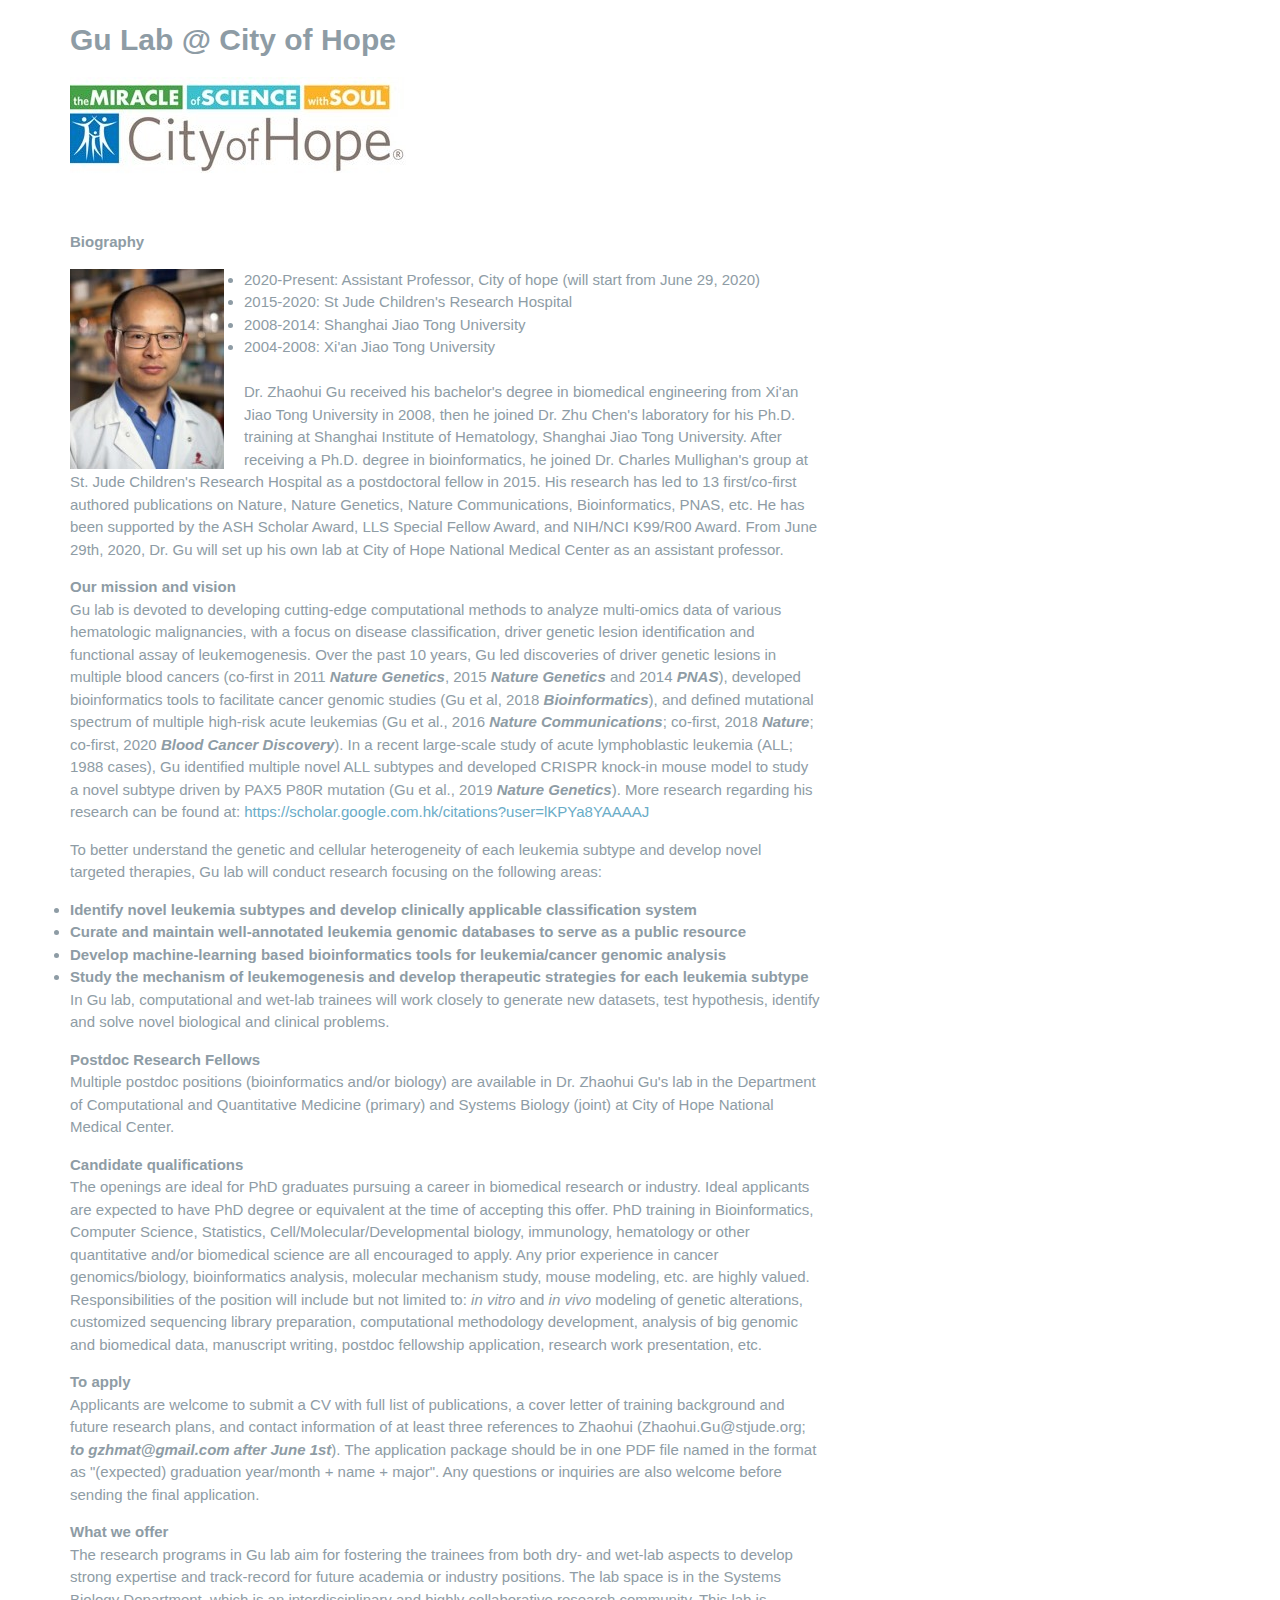
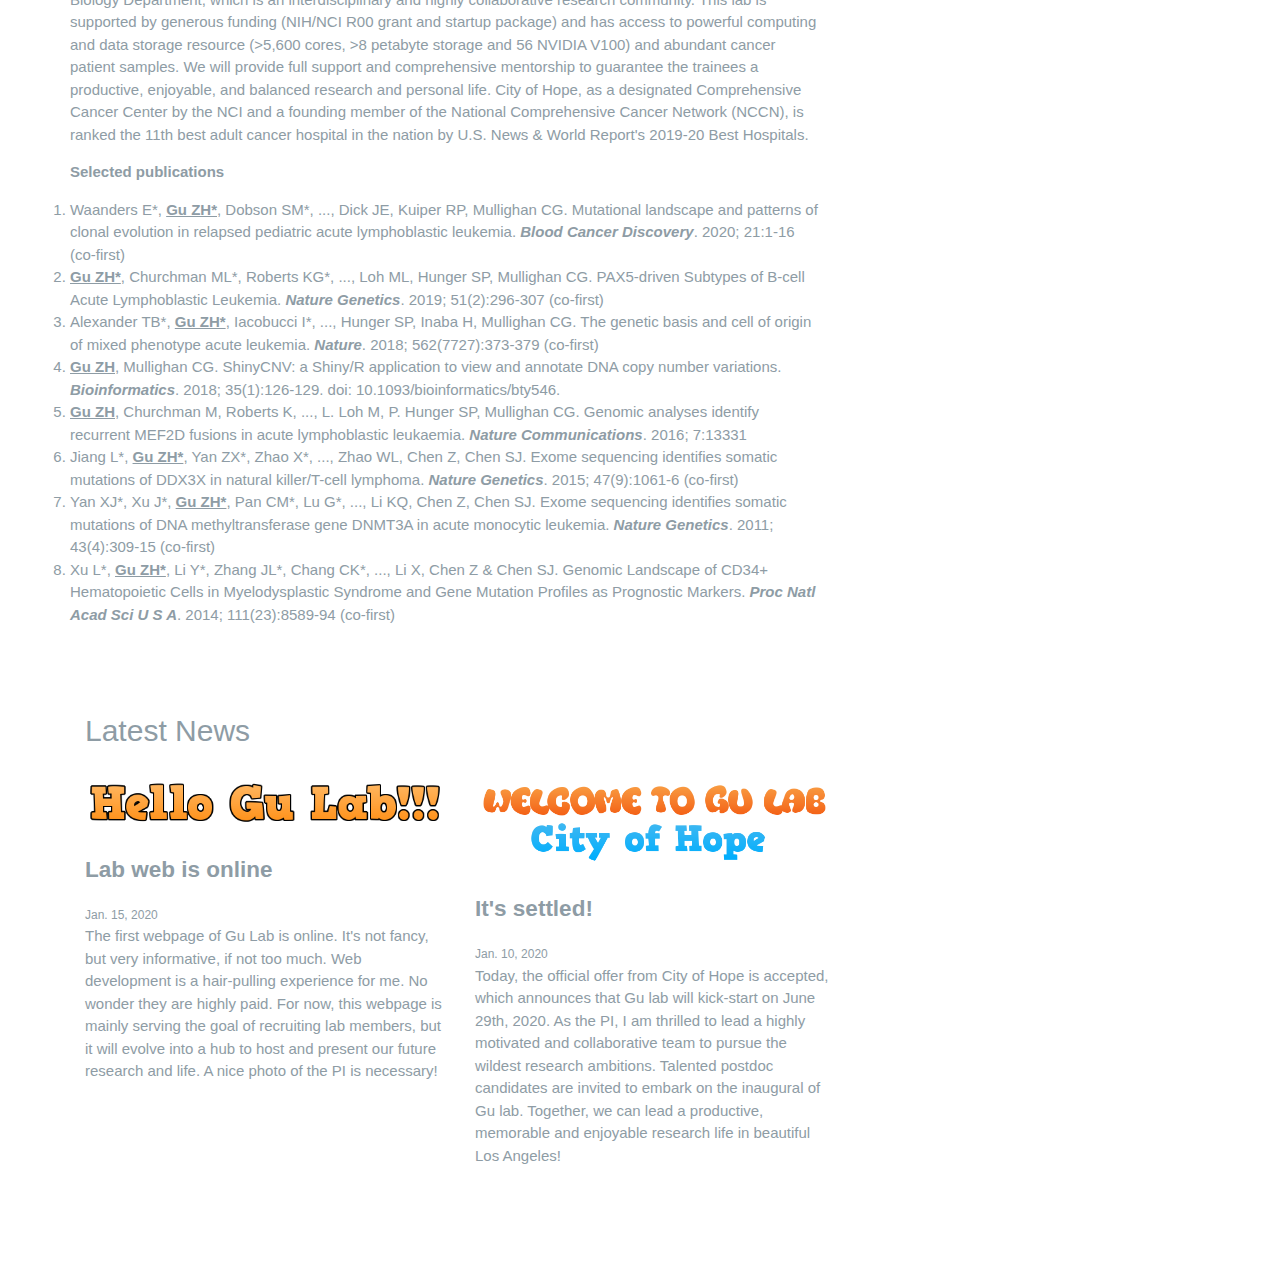
==== commit 96be2fa9: "Update index.html" ====
--- a/index.html
+++ b/index.html
@@ -108,7 +108,7 @@
 								<figure class="featured-image"><img src="images/welcome.png" alt=""></figure>
 								<h2 class="entry-title">It's settled!</a></h2>
 								<small class="date">Jan. 10, 2020</small>
-								<p>Today, the official offer from the City of Hope is accepted, which announces that Gu lab will kick-start on June 29th, 2020. As the PI, I am thrilled to lead a highly motivated and collaborative team to pursue the wildest research ambitions. Talented postdoc candidates are invited to embark on the inaugural of Gu lab. Together, we can lead a productive, memorable and enjoyable research life in beautiful Los Angeles!</p>
+								<p>Today, the official offer from City of Hope is accepted, which announces that Gu lab will kick-start on June 29th, 2020. As the PI, I am thrilled to lead a highly motivated and collaborative team to pursue the wildest research ambitions. Talented postdoc candidates are invited to embark on the inaugural of Gu lab. Together, we can lead a productive, memorable and enjoyable research life in beautiful Los Angeles!</p>
 							</div>
 						</div> <!-- .row -->
 					</div> <!-- .container -->
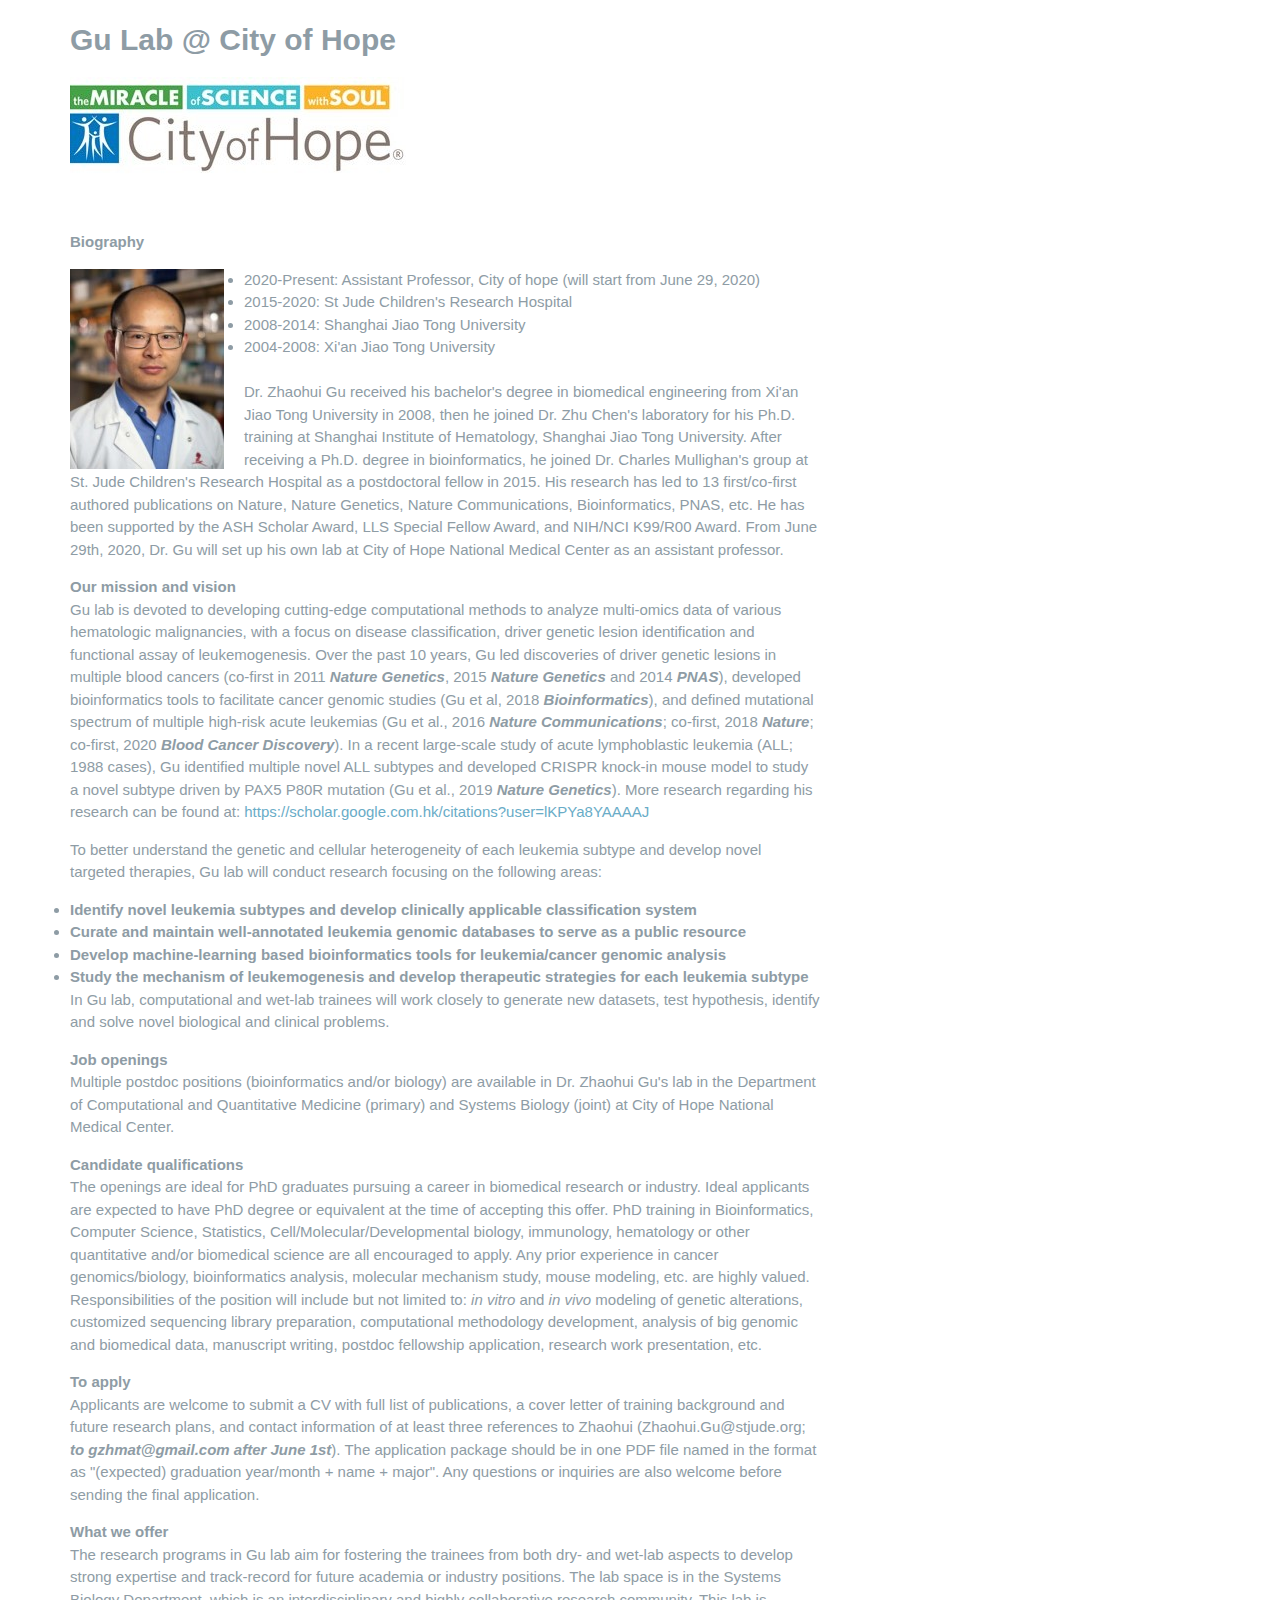
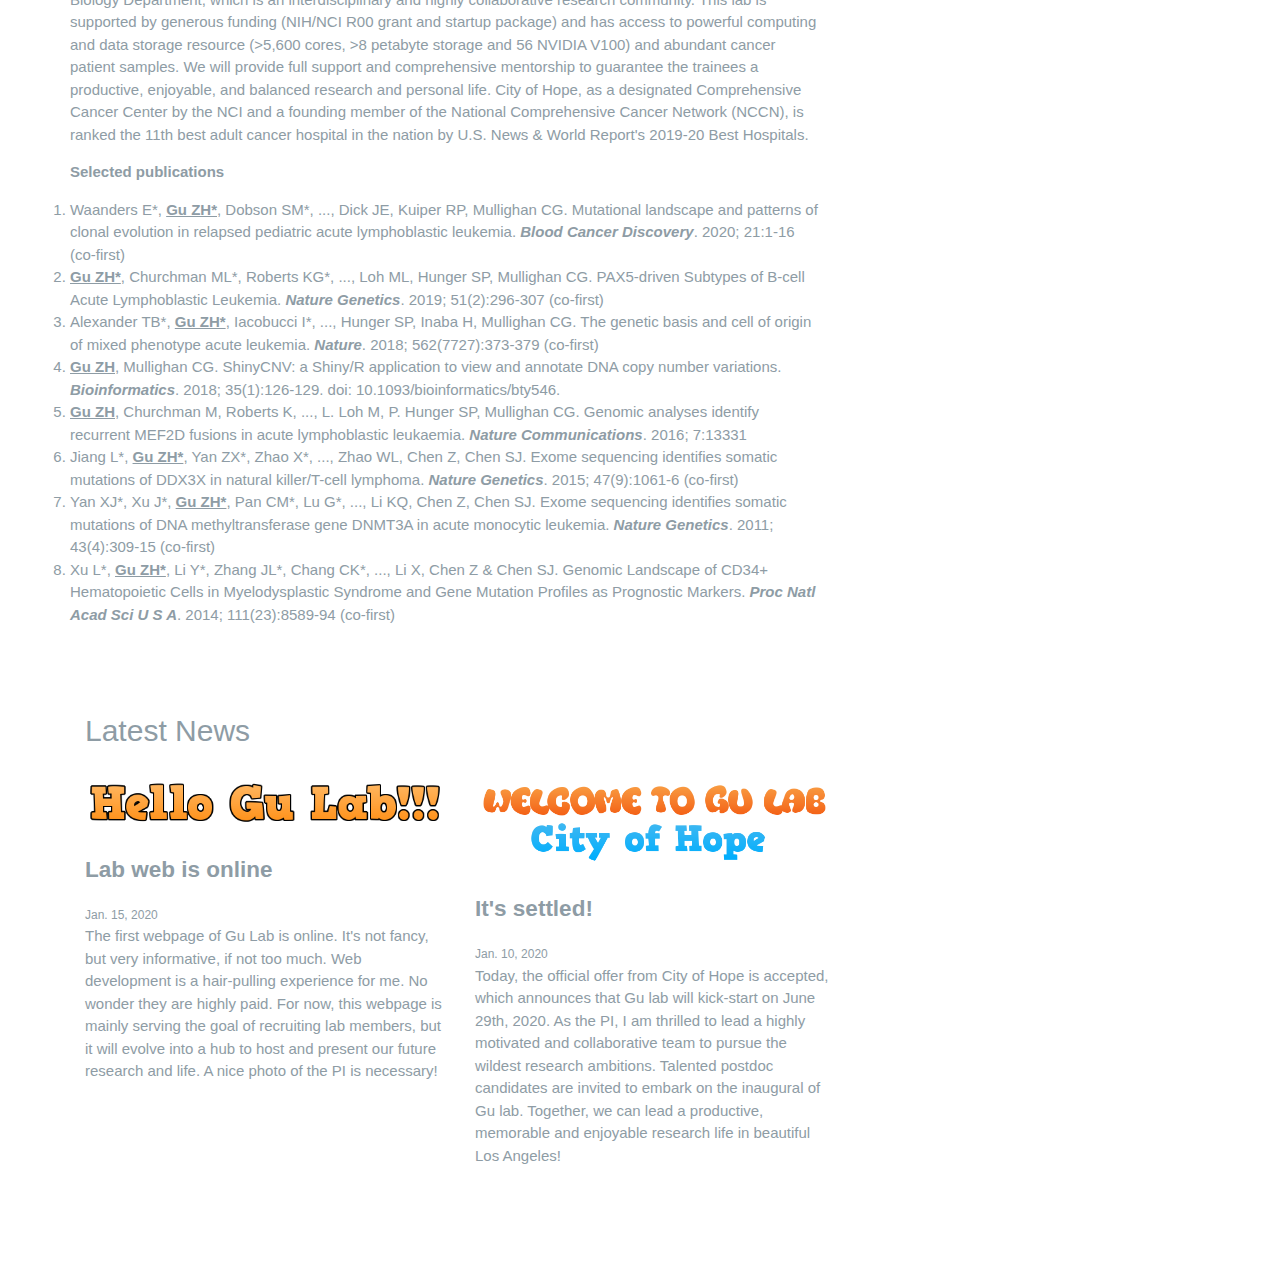
==== commit b3d85406: "commit" ====
--- a/index.html
+++ b/index.html
@@ -59,7 +59,7 @@
 								In Gu lab, computational and wet-lab trainees will work closely to generate new datasets, test hypothesis, identify and solve novel biological and clinical problems.
 								</p>
 
-								<p><b>Postdoc Research Fellows</b><br>
+								<p><b>Job openings</b><br>
 								Multiple postdoc positions (bioinformatics and/or biology) are available in Dr. Zhaohui Gu&apos;s lab in the Department of Computational and Quantitative Medicine (primary) and Systems Biology (joint) at City of Hope National Medical Center.</p>
 								<p><b>Candidate qualifications</b><br>
 								The openings are ideal for PhD graduates pursuing a career in biomedical research or industry. Ideal applicants are expected to have PhD degree or equivalent at the time of accepting this offer. PhD training in Bioinformatics, Computer Science, Statistics, Cell/Molecular/Developmental biology, immunology, hematology or other quantitative and/or biomedical science are all encouraged to apply. Any prior experience in cancer genomics/biology, bioinformatics analysis, molecular mechanism study, mouse modeling, etc. are highly valued. Responsibilities of the position will include but not limited to: <i>in vitro</i> and <i>in vivo</i> modeling of genetic alterations, customized sequencing library preparation, computational methodology development, analysis of big genomic and biomedical data, manuscript writing, postdoc fellowship application, research work presentation, etc.<br>
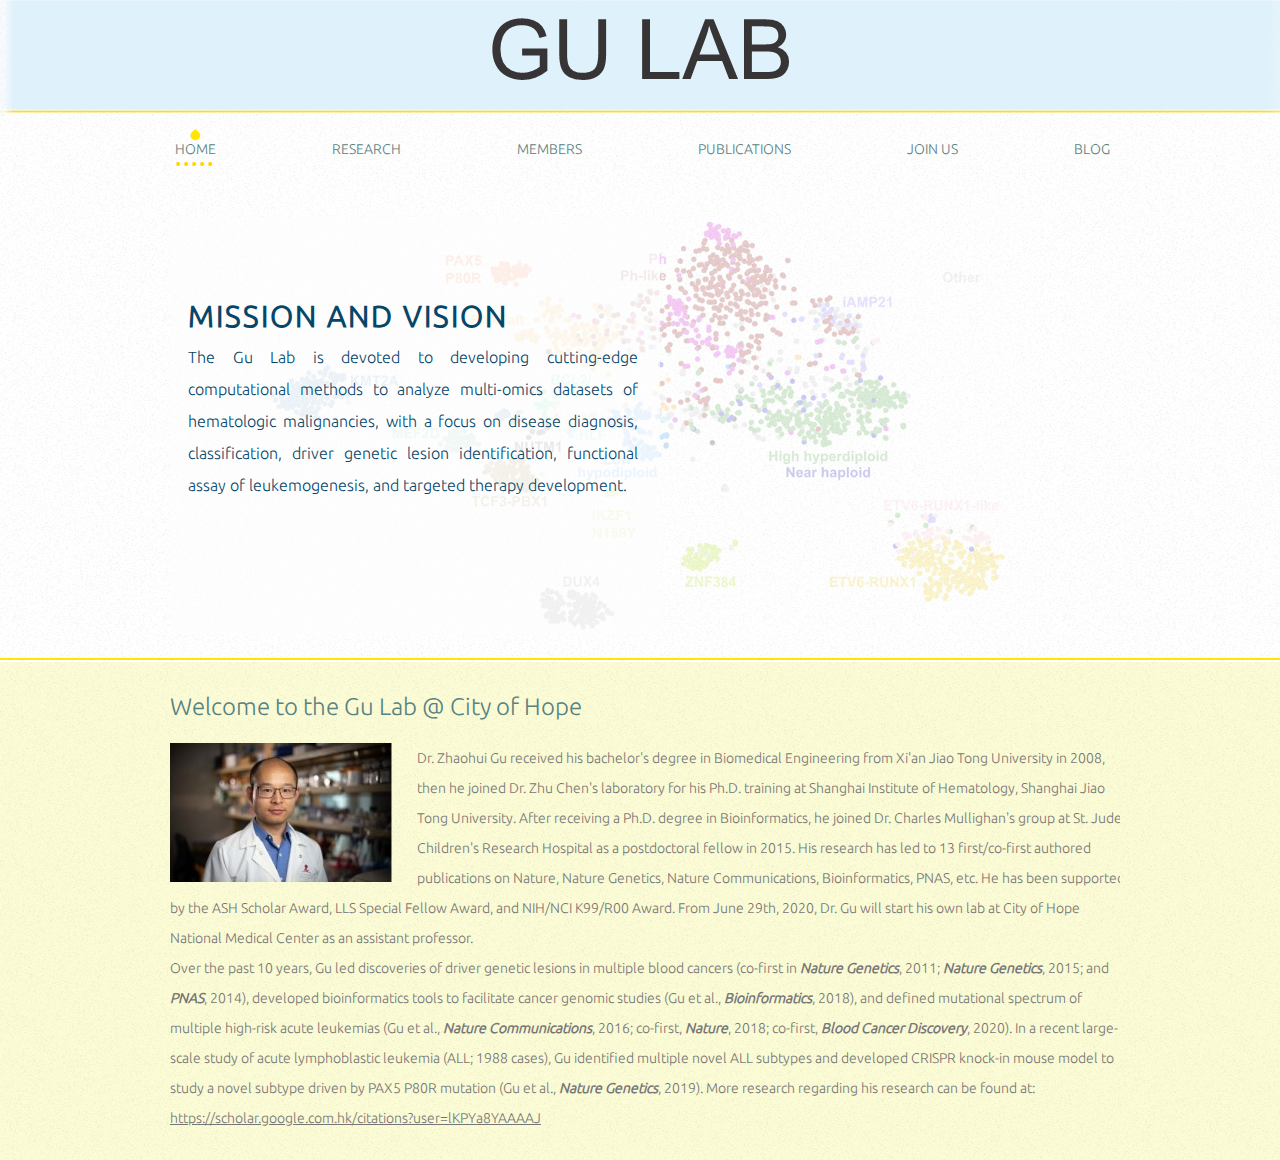
==== commit 0c49a524: "new version of my lab web" ====
--- a/index.html
+++ b/index.html
@@ -1,119 +1,78 @@
-<!DOCTYPE html>
-<html lang="en">
-	<head>
-		<title>Gu Lab</title>
-		<link href="fonts/font-awesome.min.css" rel="stylesheet" type="text/css"> 
-		<!-- Loading main css file -->
-		<link rel="stylesheet" href="style.css">
-
-	</head>
-	<body>
-		<div class="site-content">
-			<header >
-				<div class="container">
-						<div class="logo-type">
-						<br>
-							<h1 class="site-title">Gu Lab @ City of Hope</h1>
-							<img src="images/city-of-hope-logo.jpg" alt="City of Hope logo" class="logo">
-						</div>
-
-						<!--<nav class="main-navigation">
-							<button class="menu-toggle"><i class="fa fa-bars"></i></button>
-							<ul class="menu">
-								<li class="home menu-item current-menu-item"><a href="index.html"><img src="images/home-icon.png" alt="Home"></a></li>
-								<li class="menu-item"><a href="research.html">Research</a></li>
-								<li class="menu-item"><a href="member.html">Members</a></li>
-								<li class="menu-item"><a href="software.html">Software</a></li>
-								<li class="menu-item"><a href="publication.html">Publications</a></li>
-								<li class="menu-item"><a href="contact.html">Contact</a></li>
-							</ul>
-						</nav> -->
-				</div>
-			</header>
-
-			<main class="main-content">
-				<div class="fullwidth-block"> <!-- Our mission and vision -->
-					<div class="container">
-						<div class="row">
-							<div class="col-md-8">
-								<p><b>Biography</b></p>
-								<table>
-								<img src="images/Zhaohui-photo-small.jpg" alt="ZhaohuiGu-Photo" class="piPhoto">
-								<li> 2020-Present: Assistant Professor, City of hope (will start from June 29, 2020) </li>
-								<li> 2015-2020: St Jude Children&apos;s Research Hospital </li>
-								<li> 2008-2014: Shanghai Jiao Tong University </li>
-								<li> 2004-2008: Xi&apos;an Jiao Tong University </li> <br>
-								<p>Dr. Zhaohui Gu received his bachelor&apos;s degree in biomedical engineering from Xi&apos;an Jiao Tong University in 2008, then he joined Dr. Zhu Chen&apos;s laboratory for his Ph.D. training at Shanghai Institute of Hematology, Shanghai Jiao Tong University. After receiving a Ph.D. degree in bioinformatics, he joined Dr. Charles Mullighan&apos;s group at St. Jude Children&apos;s Research Hospital as a postdoctoral fellow in 2015. His research has led to 13 first/co-first authored publications on Nature, Nature Genetics, Nature Communications, Bioinformatics, PNAS, etc. He has been supported by the ASH Scholar Award, LLS Special Fellow Award, and NIH/NCI K99/R00 Award. From June 29th, 2020, Dr. Gu will set up his own lab at City of Hope National Medical Center as an assistant professor.
-								</p>
-								<p><b>Our mission and vision</b><br>
-								Gu lab is devoted to developing cutting-edge computational methods to analyze multi-omics data of various hematologic malignancies, with a focus on disease classification, driver genetic lesion identification and functional assay of leukemogenesis. Over the past 10 years, Gu led discoveries of driver genetic lesions in multiple blood cancers (co-first in 2011 <i><b>Nature Genetics</b></i>, 2015 <i><b>Nature Genetics</b></i> and 2014 <i><b>PNAS</b></i>), developed bioinformatics tools to facilitate cancer genomic studies (Gu et al, 2018 <i><b>Bioinformatics</b></i>), and defined mutational spectrum of multiple high-risk acute leukemias (Gu et al., 2016 <i><b>Nature Communications</b></i>; co-first, 2018 <i><b>Nature</b></i>; co-first, 2020 <i><b>Blood Cancer Discovery</b></i>). In a recent large-scale study of acute lymphoblastic leukemia (ALL; 1988 cases), Gu identified multiple novel ALL subtypes and developed CRISPR knock-in mouse model to study a novel subtype driven by PAX5 P80R mutation (Gu et al., 2019 <i><b>Nature Genetics</b></i>). More research regarding his research can be found at:
-								<a href="https://scholar.google.com.hk/citations?user=lKPYa8YAAAAJ" target="_blank">https://scholar.google.com.hk/citations?user=lKPYa8YAAAAJ</a> 
-
-								<p>To better understand the genetic and cellular heterogeneity of each leukemia subtype and develop novel targeted therapies, Gu lab will conduct research focusing on the following areas:
-								<strong>
-									<li> Identify novel leukemia subtypes and develop clinically applicable classification system </li>
-									<li> Curate and maintain well-annotated leukemia genomic databases to serve as a public resource </li>
-									<li> Develop machine-learning based bioinformatics tools for leukemia/cancer genomic analysis </li>
-									<li> Study the mechanism of leukemogenesis and develop therapeutic strategies for each leukemia subtype </li>
-								</strong>
-								In Gu lab, computational and wet-lab trainees will work closely to generate new datasets, test hypothesis, identify and solve novel biological and clinical problems.
-								</p>
-
-								<p><b>Job openings</b><br>
-								Multiple postdoc positions (bioinformatics and/or biology) are available in Dr. Zhaohui Gu&apos;s lab in the Department of Computational and Quantitative Medicine (primary) and Systems Biology (joint) at City of Hope National Medical Center.</p>
-								<p><b>Candidate qualifications</b><br>
-								The openings are ideal for PhD graduates pursuing a career in biomedical research or industry. Ideal applicants are expected to have PhD degree or equivalent at the time of accepting this offer. PhD training in Bioinformatics, Computer Science, Statistics, Cell/Molecular/Developmental biology, immunology, hematology or other quantitative and/or biomedical science are all encouraged to apply. Any prior experience in cancer genomics/biology, bioinformatics analysis, molecular mechanism study, mouse modeling, etc. are highly valued. Responsibilities of the position will include but not limited to: <i>in vitro</i> and <i>in vivo</i> modeling of genetic alterations, customized sequencing library preparation, computational methodology development, analysis of big genomic and biomedical data, manuscript writing, postdoc fellowship application, research work presentation, etc.<br>
-
-								<p><b>To apply</b><br>
-								Applicants are welcome to submit a CV with full list of publications, a cover letter of training background and future research plans, and contact information of at least three references to Zhaohui (Zhaohui.Gu@stjude.org; <b><i>to gzhmat@gmail.com after June 1st</i></b>). The application package should be in one PDF file named in the format as &quot;(expected) graduation year/month + name + major&quot;. Any questions or inquiries are also welcome before sending the final application.<br>
-
-								<p><b>What we offer</b><br>
-								The research programs in Gu lab aim for fostering the trainees from both dry- and wet-lab aspects to develop strong expertise and track-record for future academia or industry positions. The lab space is in the Systems Biology Department, which is an interdisciplinary and highly collaborative research community. This lab is supported by generous funding (NIH/NCI R00 grant and startup package) and has access to powerful computing and data storage resource (&gt;5,600 cores, &gt;8 petabyte storage and 56 NVIDIA V100) and abundant cancer patient samples. We will provide full support and comprehensive mentorship to guarantee the trainees a productive, enjoyable, and balanced research and personal life.
-								City of Hope, as a designated Comprehensive Cancer Center by the NCI and a founding member of the National Comprehensive Cancer Network (NCCN), is ranked the 11th best adult cancer hospital in the nation by U.S. News &amp; World Report&apos;s 2019-20 Best Hospitals.<br>
-								</p>
-
-
-
-
-
-								<p><b>Selected publications</b><br>
-								<ol type="1">
-								<li> Waanders E*, <b><ins>Gu ZH*</ins></b>, Dobson SM*, ..., Dick JE, Kuiper RP, Mullighan CG. Mutational landscape and patterns of clonal evolution in relapsed pediatric acute lymphoblastic leukemia. <b><i>Blood Cancer Discovery</i></b>. 2020; 21:1-16 (co-first)
-								<li> <b><ins>Gu ZH*</ins></b>, Churchman ML*, Roberts KG*, ..., Loh ML, Hunger SP, Mullighan CG. PAX5-driven Subtypes of B-cell Acute Lymphoblastic Leukemia. <b><i>Nature Genetics</i></b>. 2019; 51(2):296-307 (co-first)
-								<li> Alexander TB*, <b><ins>Gu ZH*</ins></b>, Iacobucci I*, ..., Hunger SP, Inaba H, Mullighan CG. The genetic basis and cell of origin of mixed phenotype acute leukemia. <b><i>Nature</i></b>. 2018; 562(7727):373-379 (co-first)
-								<li> <b><ins>Gu ZH</ins></b>, Mullighan CG. ShinyCNV: a Shiny/R application to view and annotate DNA copy number variations. <b><i>Bioinformatics</i></b>. 2018; 35(1):126-129. doi: 10.1093/bioinformatics/bty546.
-								<li> <b><ins>Gu ZH</ins></b>, Churchman M, Roberts K, ..., L. Loh M, P. Hunger SP, Mullighan CG. Genomic analyses identify recurrent MEF2D fusions in acute lymphoblastic leukaemia. <b><i>Nature Communications</i></b>. 2016; 7:13331
-								<li> Jiang L*, <b><ins>Gu ZH*</ins></b>, Yan ZX*, Zhao X*, ..., Zhao WL, Chen Z, Chen SJ. Exome sequencing identifies somatic mutations of DDX3X in natural killer/T-cell lymphoma. <b><i>Nature Genetics</i></b>. 2015; 47(9):1061-6 (co-first)
-								<li> Yan XJ*, Xu J*, <b><ins>Gu ZH*</ins></b>, Pan CM*, Lu G*, ..., Li KQ, Chen Z, Chen SJ. Exome sequencing identifies somatic mutations of DNA methyltransferase gene DNMT3A in acute monocytic leukemia. <b><i>Nature Genetics</i></b>. 2011; 43(4):309-15 (co-first)
-								<li> Xu L*, <b><ins>Gu ZH*</ins></b>, Li Y*, Zhang JL*, Chang CK*, ..., Li X, Chen Z & Chen SJ. Genomic Landscape of CD34+ Hematopoietic Cells in Myelodysplastic Syndrome and Gene Mutation Profiles as Prognostic Markers. <b><i>Proc Natl Acad Sci U S A</i></b>. 2014; 111(23):8589-94 (co-first)
-								</ol> <br>
-								</p>
-
-							</div>
-						</div>
-					</div>
-				</div><!-- Our mission and vision end -->
-
-				<div class="fullwidth-block" data-bg-color="#edf2f4"> <!-- latest News -->
-					<div class="container">
-						<h2 class="section-title">Latest News</h2>
-						<div class="row">
-							<div class="col-md-4">
-								<figure class="featured-image"><img src="images/helloGuLab.png" alt=""></figure>
-								<h2 class="entry-title">Lab web is online</a></h2>
-								<small class="date">Jan. 15, 2020</small>
-								<p>The first webpage of Gu Lab is online. It's not fancy, but very informative, if not too much. Web development is a hair-pulling experience for me. No wonder they are highly paid. For now, this webpage is mainly serving the goal of recruiting lab members, but it will evolve into a hub to host and present our future research and life. A nice photo of the PI is necessary!</p>
-							</div>
-							<div class="col-md-4"> 
-								<figure class="featured-image"><img src="images/welcome.png" alt=""></figure>
-								<h2 class="entry-title">It's settled!</a></h2>
-								<small class="date">Jan. 10, 2020</small>
-								<p>Today, the official offer from City of Hope is accepted, which announces that Gu lab will kick-start on June 29th, 2020. As the PI, I am thrilled to lead a highly motivated and collaborative team to pursue the wildest research ambitions. Talented postdoc candidates are invited to embark on the inaugural of Gu lab. Together, we can lead a productive, memorable and enjoyable research life in beautiful Los Angeles!</p>
-							</div>
-						</div> <!-- .row -->
-					</div> <!-- .container -->
-				</div> <!-- .fullwidth-block --> <!-- latest News end -->
-			</main> <!-- .main-content -->
+<!DOCTYPE HTML>
+<!-- This is Gu Lab -->
+<html>
+<head>
+	<meta charset="UTF-8">
+	<title>Gu Lab</title>
+	<link rel="stylesheet" href="css/style.css" type="text/css">
+</head>
+<body>
+	<div id="header">
+		<a href="index.html" class="logo"><img src="images/logo-gu-lab.png" alt=""></a>
+		<ul>
+			<li class="selected">
+				<a href="index.html">home</a>
+			</li>
+			<li>
+				<a href="research.html">research</a>
+			</li>
+			<li>
+				<a href="members.html">members</a>
+			</li>
+			<li>
+				<a href="publications.html">publications</a>
+			</li>
+			<li>
+				<a href="join_us.html">join us</a>
+			</li>
+			<li>
+				<a href="blog.html">blog</a>
+			</li>
+		</ul>
+	</div>
+	<div id="section">
+		<div>
+			<div>
+				<h1>Mission and vision</h1>
+				<p>
+					The Gu Lab is devoted to developing cutting-edge computational methods to analyze multi-omics datasets of hematologic malignancies, with a focus on disease diagnosis, classification, driver genetic lesion identification, functional assay of leukemogenesis, and targeted therapy development.
+				</p>
+			</div>
 		</div>
-	</body>
+	</div>
+	<div id="featured">
+		<div>
+			<div class="article">
+				<h2>Welcome to the Gu Lab @ City of Hope</h2>
+				<img src="images/Zhaohui-photo-small-homePage.jpg" alt="" float: left>
+				<p>
+					Dr. Zhaohui Gu received his bachelor's degree in Biomedical Engineering from Xi'an Jiao Tong University in 2008, then he joined Dr. Zhu Chen's laboratory for his Ph.D. training at Shanghai Institute of Hematology, Shanghai Jiao Tong University. After receiving a Ph.D. degree in Bioinformatics, he joined Dr. Charles Mullighan's group at St. Jude Children's Research Hospital as a postdoctoral fellow in 2015. His research has led to 13 first/co-first authored publications on Nature, Nature Genetics, Nature Communications, Bioinformatics, PNAS, etc. He has been supported by the ASH Scholar Award, LLS Special Fellow Award, and NIH/NCI K99/R00 Award. From June 29th, 2020, Dr. Gu will start his own lab at City of Hope National Medical Center as an assistant professor.<br>
+					Over the past 10 years, Gu led discoveries of driver genetic lesions in multiple blood cancers (co-first in <i><b>Nature Genetics</b></i>, 2011; <i><b>Nature Genetics</b></i>, 2015; and <i><b>PNAS</b></i>, 2014), developed bioinformatics tools to facilitate cancer genomic studies (Gu et al., <i><b>Bioinformatics</b></i>, 2018), and defined mutational spectrum of multiple high-risk acute leukemias (Gu et al., <i><b>Nature Communications</b></i>, 2016; co-first, <i><b>Nature</b></i>, 2018; co-first, <i><b>Blood Cancer Discovery</b></i>, 2020). In a recent large-scale study of acute lymphoblastic leukemia (ALL; 1988 cases), Gu identified multiple novel ALL subtypes and developed CRISPR knock-in mouse model to study a novel subtype driven by PAX5 P80R mutation (Gu et al., <i><b>Nature Genetics</b></i>, 2019). More research regarding his research can be found at:
+					<a href="https://scholar.google.com.hk/citations?user=lKPYa8YAAAAJ" target="_blank">https://scholar.google.com.hk/citations?user=lKPYa8YAAAAJ</a>
+				</p>
+			</div>
+		</div>
+	</div>
+	<div id="footer">
+		<!--<div>
+			<p>
+				<span>2023 &copy; Illumelabs Diagnostic Center.</span><a href="#" >Terms of Service</a> | <a href="#" >Privacy Policy</a>
+			</p>
+			<ul>
+				<li id="facebook">
+					<a href="http://freewebsitetemplates.com/go/facebook/">facebook</a>
+				</li>
+				<li id="twitter">
+					<a href="http://freewebsitetemplates.com/go/twitter/">twitter</a>
+				</li>
+				<li id="googleplus">
+					<a href="http://freewebsitetemplates.com/go/googleplus/">googleplus</a>
+				</li>
+				<li id="rss">
+					<a href="#" >rss</a>
+				</li>
+			</ul>
+		</div-->
+	</div>
+</body>
 </html>--- a/css/style.css
+++ b/css/style.css
@@ -0,0 +1,593 @@
+@font-face {
+	font-family: 'Conv_Ubuntu-Light';
+	src: url('../fonts/Ubuntu-Light.eot');
+	src: url('../fonts/Ubuntu-Light.woff') format('woff'), url('../fonts/Ubuntu-Light.ttf') format('truetype'), url('../fonts/Ubuntu-Light.svg') format('svg');
+}
+body {
+	background: url(../images/bg-body.jpg) repeat;
+	font-family: 'Conv_Ubuntu-Light';
+	font-size: 14px;
+	font-weight: normal;
+	line-height: 1;
+	margin: 0;
+	min-width: 960px;
+	padding: 0;
+}
+#header {
+	background: url(../images/bg-header.png) no-repeat;
+	margin: 0;
+	padding: 18px 0 0;
+	background-size: 100% 60%;
+}
+#header a.logo {
+	display: block;
+	height: 74px;
+	margin: 0 auto 22px;
+	padding: 0;
+	width: 296px;
+}
+#header a.logo img {
+	border: 0;
+	display: block;
+}
+#header ul {
+	margin: 0 auto;
+	overflow: hidden;
+	padding: 15px 0 22px;
+	text-align: center;
+	width: 960px;
+}
+#header ul li {
+	float: left;
+	list-style: none;
+	margin: 0 0 0 116px;
+	padding: 0;
+}
+#header ul li:first-child {
+	margin: 0 0 0 15px;
+}
+#header ul li a {
+	color: #588181;
+	display: block;
+	height: 37px;
+	line-height: 40px;
+	margin: 0;
+	padding: 0;
+	text-align: center;
+	text-decoration: none;
+	text-transform: uppercase;
+}
+#header ul li a:hover {
+	color: #254c4c;
+}
+#header ul li.selected {
+	background: url(../images/bg-menu.png) no-repeat top center;
+}
+#header ul li.selected a {
+	background: 	url(../images/dots.png) repeat-x left bottom;
+}
+
+/*------------------------ section ------------------------*/
+#section {
+	background: url(../images/BALL-tsne.png) no-repeat center top;
+	border-bottom: 2px solid #ffe600;
+	height: 450px;
+	margin: 0 0 2px;
+	padding: 10px;
+}
+#section > div {
+	margin: 0 auto;
+	padding: 20px 50px 0;
+	width: 960px;
+}
+#section div div {
+	background: url(../images/bg-heading.png) repeat;
+	height: 350px;
+	margin: 0 0 0 10px;
+	padding: 33px 22px 33px 18px;
+	width: 450px;
+}
+#section div div h1 {
+	color: #054669;
+	font-size: 30px;
+	font-weight: bolder;
+	letter-spacing: 2px;
+	margin: 0;
+	padding: 50px 0 10px;
+	text-transform: uppercase;
+}
+#section div div p {
+	color: #054669;
+	font-size: 16px;
+	line-height: 32px;
+	margin: 0;
+	padding: 0;
+	text-align: justify;
+}
+#section div div p a {
+	color: #94acb3;
+}
+#section div div p a:hover {
+	color: #386370;
+}
+
+/*------------------------ featured ------------------------*/
+#featured {
+	background: url(../images/bg-content.jpg) repeat;
+	margin: 0;
+	padding: 0;
+}
+#featured > div {
+	margin: 0 auto;
+	overflow: hidden;
+	padding: 33px 0 27px;
+	width: 960px;
+}
+#featured div .article {
+	float: left;
+	margin: 0;
+	padding: 0 10px;
+	width: 960px;
+}
+#featured div .article h2 {
+	color: #588181;
+	font-size: 24px;
+	font-weight: normal;
+	margin: 0;
+	padding: 0 0 24px;
+}
+#featured div .article p {
+	color: #767676;
+	line-height: 30px;
+	margin: 0;
+	padding: 0;
+}
+
+#featured div .article img {
+	float: left;
+	margin: 0 25px 0 0
+}
+#featured div .article p a {
+	color: #767676;
+	text-decoration: underline;
+}
+#featured div .article p a:hover {
+	color: #333;
+}
+
+#body {
+	background: url(../images/bg-content.jpg) repeat;
+	margin: 0 auto;
+	min-height: 1100px;
+	overflow: hidden;
+	padding: 20px 0;
+	width: 960px;
+}
+/*
+#body .sidebar {
+	background: #94acb3;
+	float: left;
+	margin: 0 10px 0 20px;
+	padding: 0 0 10px;
+	width: 210px;
+}
+#body .sidebar h3 {
+	border-bottom: 2px solid #ffe600;
+	color: #ffe600;
+	font-size: 16px;
+	font-weight: normal;
+	line-height: 30px;
+	margin: 0;
+	padding: 3px 0;
+	text-align: center;
+	text-transform: uppercase;
+}
+#body .sidebar ul {
+	margin: 0;
+	padding: 0 0 0 20px;
+}
+#body .sidebar ul li {
+	color: #fff;
+	font-size: 12px;
+	list-style: none;
+	line-height: 30px;
+	margin: 0;
+	padding: 10px 0;
+}
+#body .sidebar ul li span {
+	background: url(../images/icons.png) no-repeat;
+	display: block;
+	margin: 0;
+	padding: 0 0 0 23px;
+	text-transform: uppercase;
+}
+#body .sidebar ul li span.address {
+	background-position: 0 -141px;
+}
+#body .sidebar ul li span.phone {
+	background-position: 0 -166px;
+}
+#body .sidebar ul li span.email {
+	background-position: 0 -191px;
+}
+#body .sidebar ul li span.twitter {
+	background-position: 0 -216px;
+}
+#body .sidebar ul li span.facebook {
+	background-position: 0 -241px;
+}
+#body .sidebar ul ul {
+	margin: 0;
+	padding: 0;
+}
+#body .sidebar ul ul li {
+	padding: 0;
+}
+#body .sidebar ul li a {
+	color: #ffe600;
+	text-decoration: none;
+}
+#body .sidebar ul li a:hover {
+	text-decoration: underline;
+}
+*/
+#body .content {
+	float: left;
+	margin: 0 10px 0 20px;
+	padding: 0;
+	width: 920px;
+}
+#body .content > img {
+	border: 1px solid #fff;
+	display: block;
+}
+#body .content h2 {
+	color: #97aeb3;
+	font-size: 24px;
+	font-weight: normal;
+	margin: 0;
+	padding: 20px 0;
+	text-transform: capitalize;
+}
+#body .content h3 {
+	background: url(../images/icons.png) no-repeat 0 -350px;
+	color: #767676;
+	font-size: 14px;
+	font-weight: normal;
+	line-height: 30px;
+	margin: 0;
+	padding: 0;
+	text-indent: 30px;
+}
+#body .content p {
+	color: #767676;
+	line-height: 30px;
+	margin: 0;
+	padding: 20px 0;
+}
+#body .content p a {
+	color: #767676;
+	text-decoration: underline;
+}
+#body .content p a:hover {
+	color: #333;
+}
+#body > ul {
+	margin: 0;
+	padding: 0;
+}
+#body > ul > li {
+	border-top: 2px solid #ffe600;
+	list-style: none;
+	margin: 0;
+	overflow: hidden;
+	padding: 40px 20px 20px;
+}
+#body > ul > li:first-child {
+	border: 0;
+	padding: 0 20px 20px;
+}
+#body ul li .figure {
+	float: left;
+	margin: 0 20px 0 0;
+	padding: 0;
+	width: 170px;
+}
+
+#body ul li span {
+	color: #94acb3;
+	font-size: 16px;
+	font-weight: bolder;
+	display: block;
+	margin: 0;
+	padding: 0 0 12px;
+	text-transform: capitalize;
+}
+
+#body ul li .figure span {
+	color: #94acb3;
+	font-size: 16px;
+	display: block;
+	font-weight: bolder;
+	margin: 0;
+	padding: 0 0 12px;
+	text-transform: capitalize;
+}
+#body ul li .figure img {
+	border: 1px solid #fff;
+	display: block;
+}
+#body ul li .article {
+	float: left;
+	margin: 0;
+	padding: 0;
+	overflow: hidden;
+	width: 690px;
+}
+#body ul li .article p {
+	clear: both;
+	color: #767676;
+	line-height: 20px;
+	margin: 0;
+	padding: 10px 0 10px;
+}
+#body ul li .article p a {
+	color: #767676;
+	text-decoration: underline;
+}
+#body ul li .article p a:hover {
+	color: #333;
+}
+#body ul li .article ul {
+	float: left;
+	margin: 0;
+	padding: 0;
+}
+#body ul li .article ul li {
+	color: #767676;
+	display: block;
+	line-height: 25px;
+	list-style: square;
+	margin: 0;
+	padding: 0;
+	width: 900px;
+}
+#body ul li .article ul li a {
+	color: #767676;
+	text-decoration: none;
+	text-transform: uppercase;
+}
+#body ul li .article ul li a:hover {
+	color: #386370;
+}
+#body .content .section {
+	margin: 0;
+	overflow: hidden;
+	padding: 10px 0 0;
+}
+#body .content .section div {
+	float: left;
+	margin: 0 0 0 24px;
+	padding: 0;
+	width: 210px;
+}
+#body .content .section div span {
+	background: #ffe600;
+	color: #767676;
+	display: block;
+	line-height: 30px;
+	margin: 0;
+	padding: 0 0 0 10px;
+	text-transform: uppercase;
+}
+#body .content .section div:first-child {
+	margin: 0;
+}
+#body .content .section div ul {
+	margin: 0;
+	padding: 10px 0 10px 10px;
+}
+#body .content .section div ul.last {
+	border-top: 2px solid #ffe600;
+}
+#body .content .section div ul li {
+	color: #767676;
+	line-height: 30px;
+	list-style: none;
+	margin: 0;
+	padding: 15px 0;
+	text-transform: uppercase;
+}
+#body .content .section div ul ul {
+	padding: 0;
+}
+#body .content .section div ul ul li {
+	text-transform: capitalize;
+	padding: 0;
+}
+#body .content form {
+	margin: 0;
+	padding: 0;
+}
+#body .content form label {
+	display: block;
+	margin: 0;
+	overflow: hidden;
+	padding: 10px 0;
+}
+
+#body .content ol {
+	color: #767676;
+	display: block;
+	float: left;
+	line-height: 25px;
+	margin: 0 20px;
+	padding: 0;
+	width: 900px;
+}
+#body #blog {
+	float: left;
+	margin: 0 32px 0 0;
+	padding: 0;
+	width: 620px;
+}
+#body #blog div {
+	margin: 0;
+	padding: 0 0 30px 0;
+}
+#body #blog > div {
+	padding: 0 0 30px;
+}
+#body #blog div span {
+	border-bottom: 2px solid #ffe600;
+	color: #767676;
+	display: block;
+	font-size: 12px;
+	margin: 0 0 25px 20px;
+	padding: 0 0 28px;
+	text-transform: uppercase;
+}
+#body #blog div div {
+	overflow: hidden;
+}
+#body #blog .figure {
+	float: left;
+	margin: 0;
+	padding: 0 0 0 20px;
+	text-align: center;
+	width: 211px;
+}
+#body #blog .figure a {
+	display: block;
+	margin: 0;
+	padding: 0;
+}
+#body #blog .figure a:hover {
+	opacity: 0.8;
+}
+#body #blog .figure img {
+	border: 1px solid #fff;
+	display: block;
+}
+#body #blog .figure a {
+	color: #94acb3;
+	line-height: 28px;
+	text-decoration: none;
+	text-transform: capitalize;
+}
+#body #blog .figure a:hover {
+	color: #386370;
+}
+#body #blog .article {
+	float: left;
+	margin: 0;
+	padding: 0 0 5px 20px;
+	width: 369px;
+}
+#body #blog .article h3 {
+	color: #97aeb3;
+	font-size: 18px;
+	margin: 0;
+	padding: 0 0 14px;
+}
+#body #blog .article p {
+	color: #767676;
+	line-height: 30px;
+	margin: 0;
+	padding: 0 0 30px;
+}
+#body #blog .article p a {
+	color: #767676;
+	text-decoration: underline;
+}
+#body #blog .article p a:hover {
+	color: #333;
+}
+#body #blog .article .more {
+	color: #94acb3;
+	display: block;
+	font-size: 14px;
+	font-weight: bold;
+	text-decoration: none;
+	text-transform: uppercase;
+	width: 95px;
+}
+#body #blog .article .more:hover {
+	text-decoration: underline;
+}
+
+/*
+#footer {
+	border-top: 2px solid #ffe600;
+	margin: 2px 0 0;
+	padding: 16px 0;
+}
+#footer div {
+	margin: 0 auto;
+	overflow: hidden;
+	padding: 0;
+	width: 960px;
+}
+#footer div p {
+	color: #767676;
+	float: left;
+	font-size: 11px;
+	line-height: 27px;
+	margin: 0;
+	padding: 0 0 0 10px;
+}
+#footer div p span {
+	padding: 0 16px 0 0;
+}
+#footer div p a {
+	color: #767676;
+	text-decoration: none;
+}
+#footer div p a:hover {
+	color: #000;
+}
+#footer div ul {
+	float: right;
+	margin: 0;
+	overflow: hidden;
+	padding: 0;
+}
+#footer div ul li {
+	float: left;
+	list-style: none;
+	margin: 0 12px 0 0;
+	padding: 0;
+}
+#footer div ul li a {
+	background: url(../images/icons.png) no-repeat;
+	display: block;
+	height: 27px;
+	margin: 0;
+	padding: 0;
+	text-indent: -99999px;
+	width: 27px;
+}
+#footer div ul #facebook a {
+	background-position: 0 0;
+}
+#footer div ul #facebook a:hover {
+	background-position: -32px 0;
+}
+#footer div ul #twitter a {
+	background-position: 0 -37px;
+}
+#footer div ul #twitter a:hover {
+	background-position: -32px -37px;
+}
+#footer div ul #googleplus a {
+	background-position: 0 -74px;
+}
+#footer div ul #googleplus a:hover {
+	background-position: -32px -74px;
+}
+#footer div ul #rss a {
+	background-position: 0 -111px;
+}
+#footer div ul #rss a:hover {
+	background-position: -32px -111px;
+}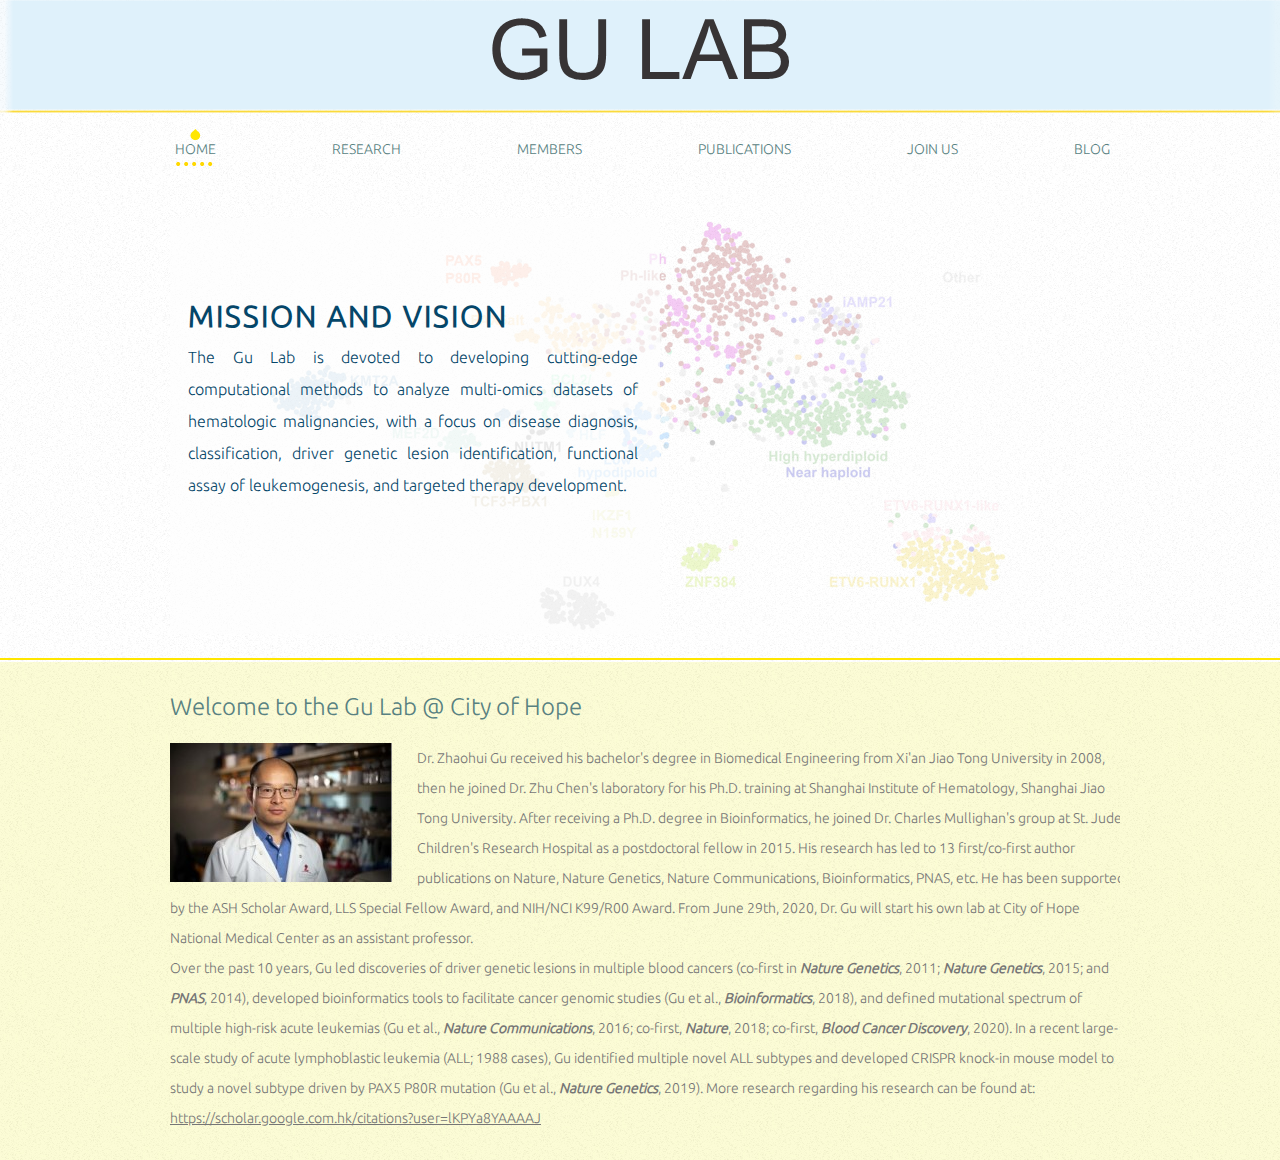
==== commit 1df72bc1: "Update index.html" ====
--- a/index.html
+++ b/index.html
@@ -46,7 +46,7 @@
 				<h2>Welcome to the Gu Lab @ City of Hope</h2>
 				<img src="images/Zhaohui-photo-small-homePage.jpg" alt="" float: left>
 				<p>
-					Dr. Zhaohui Gu received his bachelor's degree in Biomedical Engineering from Xi'an Jiao Tong University in 2008, then he joined Dr. Zhu Chen's laboratory for his Ph.D. training at Shanghai Institute of Hematology, Shanghai Jiao Tong University. After receiving a Ph.D. degree in Bioinformatics, he joined Dr. Charles Mullighan's group at St. Jude Children's Research Hospital as a postdoctoral fellow in 2015. His research has led to 13 first/co-first authored publications on Nature, Nature Genetics, Nature Communications, Bioinformatics, PNAS, etc. He has been supported by the ASH Scholar Award, LLS Special Fellow Award, and NIH/NCI K99/R00 Award. From June 29th, 2020, Dr. Gu will start his own lab at City of Hope National Medical Center as an assistant professor.<br>
+					Dr. Zhaohui Gu received his bachelor's degree in Biomedical Engineering from Xi'an Jiao Tong University in 2008, then he joined Dr. Zhu Chen's laboratory for his Ph.D. training at Shanghai Institute of Hematology, Shanghai Jiao Tong University. After receiving a Ph.D. degree in Bioinformatics, he joined Dr. Charles Mullighan's group at St. Jude Children's Research Hospital as a postdoctoral fellow in 2015. His research has led to 13 first/co-first author publications on Nature, Nature Genetics, Nature Communications, Bioinformatics, PNAS, etc. He has been supported by the ASH Scholar Award, LLS Special Fellow Award, and NIH/NCI K99/R00 Award. From June 29th, 2020, Dr. Gu will start his own lab at City of Hope National Medical Center as an assistant professor.<br>
 					Over the past 10 years, Gu led discoveries of driver genetic lesions in multiple blood cancers (co-first in <i><b>Nature Genetics</b></i>, 2011; <i><b>Nature Genetics</b></i>, 2015; and <i><b>PNAS</b></i>, 2014), developed bioinformatics tools to facilitate cancer genomic studies (Gu et al., <i><b>Bioinformatics</b></i>, 2018), and defined mutational spectrum of multiple high-risk acute leukemias (Gu et al., <i><b>Nature Communications</b></i>, 2016; co-first, <i><b>Nature</b></i>, 2018; co-first, <i><b>Blood Cancer Discovery</b></i>, 2020). In a recent large-scale study of acute lymphoblastic leukemia (ALL; 1988 cases), Gu identified multiple novel ALL subtypes and developed CRISPR knock-in mouse model to study a novel subtype driven by PAX5 P80R mutation (Gu et al., <i><b>Nature Genetics</b></i>, 2019). More research regarding his research can be found at:
 					<a href="https://scholar.google.com.hk/citations?user=lKPYa8YAAAAJ" target="_blank">https://scholar.google.com.hk/citations?user=lKPYa8YAAAAJ</a>
 				</p>
@@ -56,17 +56,17 @@
 	<div id="footer">
 		<!--<div>
 			<p>
-				<span>2023 &copy; Illumelabs Diagnostic Center.</span><a href="#" >Terms of Service</a> | <a href="#" >Privacy Policy</a>
+				<span>2023 &copy; </span><a href="#" >Terms of Service</a> | <a href="#" >Privacy Policy</a>
 			</p>
 			<ul>
 				<li id="facebook">
-					<a href="http://freewebsitetemplates.com/go/facebook/">facebook</a>
+					<a href="http://.com/go/facebook/">facebook</a>
 				</li>
 				<li id="twitter">
-					<a href="http://freewebsitetemplates.com/go/twitter/">twitter</a>
+					<a href="http://.com/go/twitter/">twitter</a>
 				</li>
 				<li id="googleplus">
-					<a href="http://freewebsitetemplates.com/go/googleplus/">googleplus</a>
+					<a href="http://.com/go/googleplus/">googleplus</a>
 				</li>
 				<li id="rss">
 					<a href="#" >rss</a>
--- a/css/style.css
+++ b/css/style.css
@@ -163,74 +163,7 @@
 	padding: 20px 0;
 	width: 960px;
 }
-/*
-#body .sidebar {
-	background: #94acb3;
-	float: left;
-	margin: 0 10px 0 20px;
-	padding: 0 0 10px;
-	width: 210px;
-}
-#body .sidebar h3 {
-	border-bottom: 2px solid #ffe600;
-	color: #ffe600;
-	font-size: 16px;
-	font-weight: normal;
-	line-height: 30px;
-	margin: 0;
-	padding: 3px 0;
-	text-align: center;
-	text-transform: uppercase;
-}
-#body .sidebar ul {
-	margin: 0;
-	padding: 0 0 0 20px;
-}
-#body .sidebar ul li {
-	color: #fff;
-	font-size: 12px;
-	list-style: none;
-	line-height: 30px;
-	margin: 0;
-	padding: 10px 0;
-}
-#body .sidebar ul li span {
-	background: url(../images/icons.png) no-repeat;
-	display: block;
-	margin: 0;
-	padding: 0 0 0 23px;
-	text-transform: uppercase;
-}
-#body .sidebar ul li span.address {
-	background-position: 0 -141px;
-}
-#body .sidebar ul li span.phone {
-	background-position: 0 -166px;
-}
-#body .sidebar ul li span.email {
-	background-position: 0 -191px;
-}
-#body .sidebar ul li span.twitter {
-	background-position: 0 -216px;
-}
-#body .sidebar ul li span.facebook {
-	background-position: 0 -241px;
-}
-#body .sidebar ul ul {
-	margin: 0;
-	padding: 0;
-}
-#body .sidebar ul ul li {
-	padding: 0;
-}
-#body .sidebar ul li a {
-	color: #ffe600;
-	text-decoration: none;
-}
-#body .sidebar ul li a:hover {
-	text-decoration: underline;
-}
-*/
+
 #body .content {
 	float: left;
 	margin: 0 10px 0 20px;
@@ -331,13 +264,6 @@
 	margin: 0;
 	padding: 10px 0 10px;
 }
-#body ul li .article p a {
-	color: #767676;
-	text-decoration: underline;
-}
-#body ul li .article p a:hover {
-	color: #333;
-}
 #body ul li .article ul {
 	float: left;
 	margin: 0;
@@ -352,14 +278,7 @@
 	padding: 0;
 	width: 900px;
 }
-#body ul li .article ul li a {
-	color: #767676;
-	text-decoration: none;
-	text-transform: uppercase;
-}
-#body ul li .article ul li a:hover {
-	color: #386370;
-}
+
 #body .content .section {
 	margin: 0;
 	overflow: hidden;
@@ -514,80 +433,4 @@
 }
 #body #blog .article .more:hover {
 	text-decoration: underline;
-}
-
-/*
-#footer {
-	border-top: 2px solid #ffe600;
-	margin: 2px 0 0;
-	padding: 16px 0;
-}
-#footer div {
-	margin: 0 auto;
-	overflow: hidden;
-	padding: 0;
-	width: 960px;
-}
-#footer div p {
-	color: #767676;
-	float: left;
-	font-size: 11px;
-	line-height: 27px;
-	margin: 0;
-	padding: 0 0 0 10px;
-}
-#footer div p span {
-	padding: 0 16px 0 0;
-}
-#footer div p a {
-	color: #767676;
-	text-decoration: none;
-}
-#footer div p a:hover {
-	color: #000;
-}
-#footer div ul {
-	float: right;
-	margin: 0;
-	overflow: hidden;
-	padding: 0;
-}
-#footer div ul li {
-	float: left;
-	list-style: none;
-	margin: 0 12px 0 0;
-	padding: 0;
-}
-#footer div ul li a {
-	background: url(../images/icons.png) no-repeat;
-	display: block;
-	height: 27px;
-	margin: 0;
-	padding: 0;
-	text-indent: -99999px;
-	width: 27px;
-}
-#footer div ul #facebook a {
-	background-position: 0 0;
-}
-#footer div ul #facebook a:hover {
-	background-position: -32px 0;
-}
-#footer div ul #twitter a {
-	background-position: 0 -37px;
-}
-#footer div ul #twitter a:hover {
-	background-position: -32px -37px;
-}
-#footer div ul #googleplus a {
-	background-position: 0 -74px;
-}
-#footer div ul #googleplus a:hover {
-	background-position: -32px -74px;
-}
-#footer div ul #rss a {
-	background-position: 0 -111px;
-}
-#footer div ul #rss a:hover {
-	background-position: -32px -111px;
 }